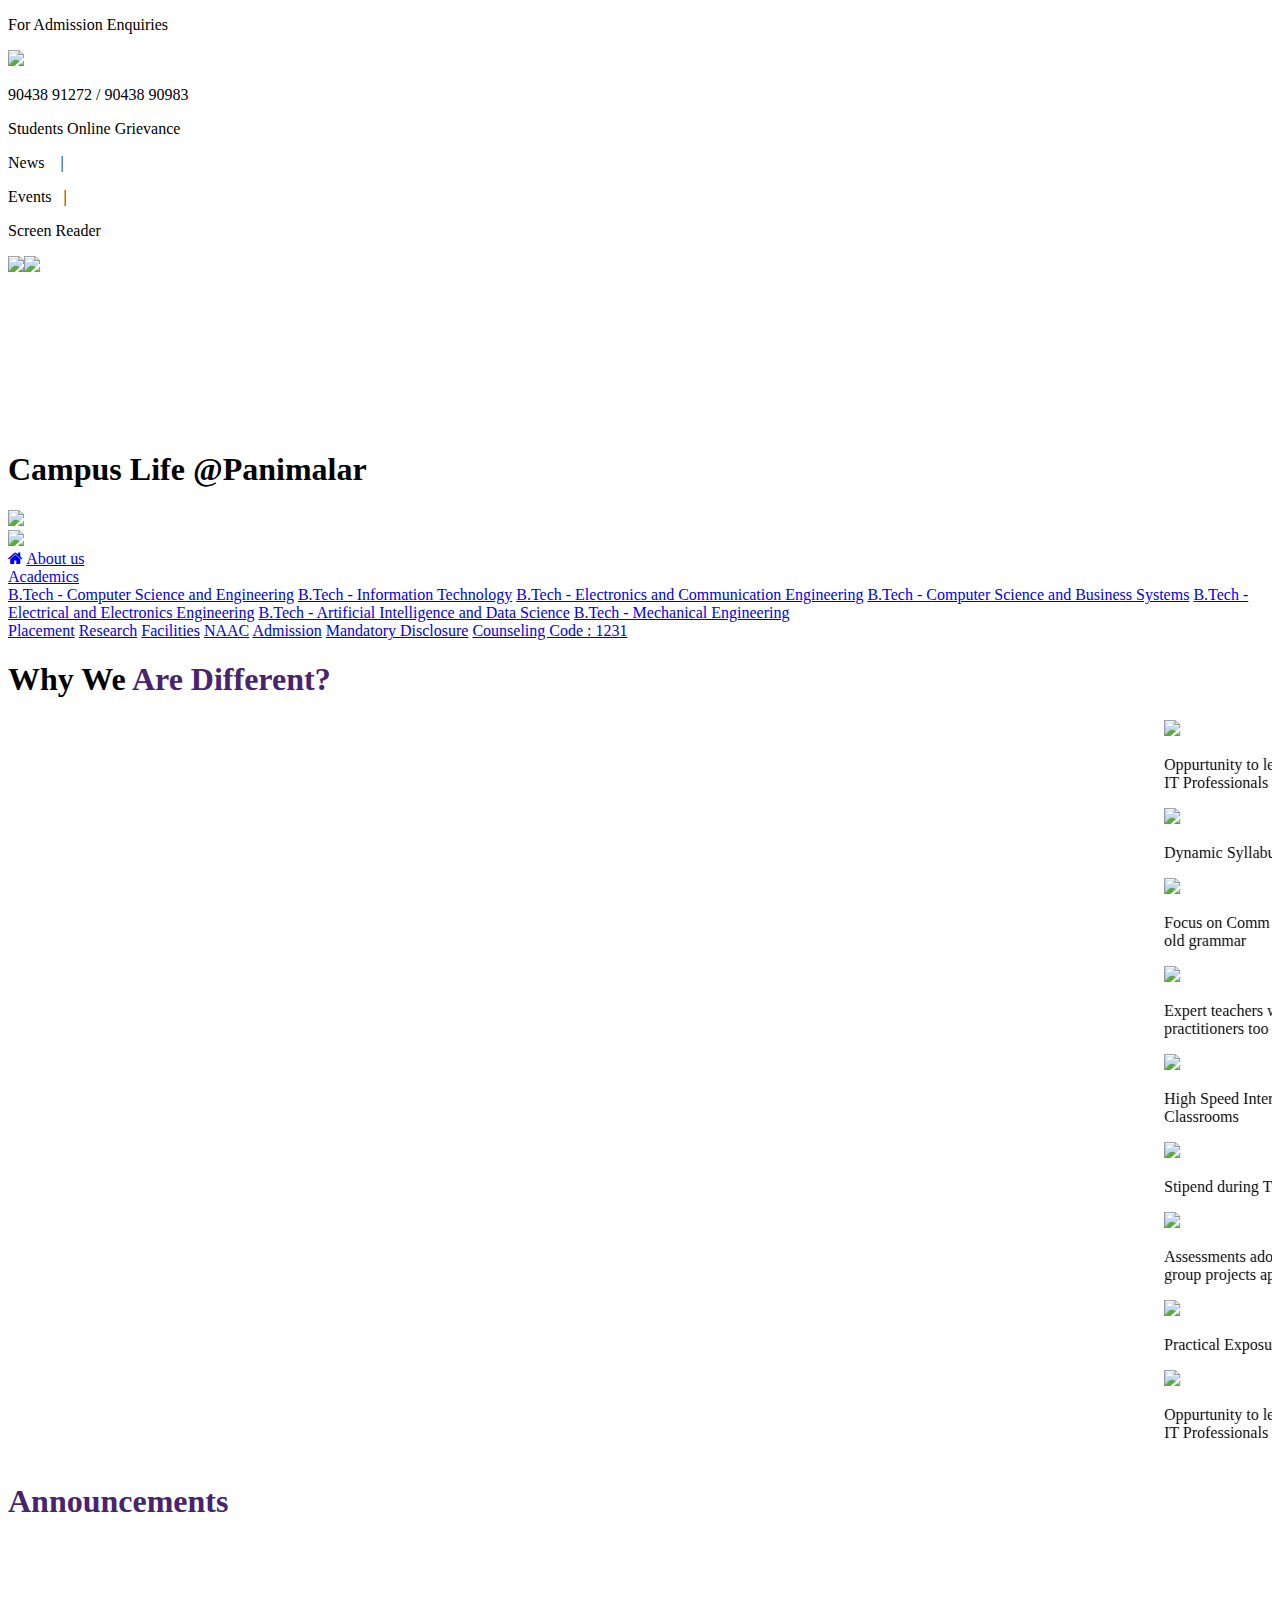
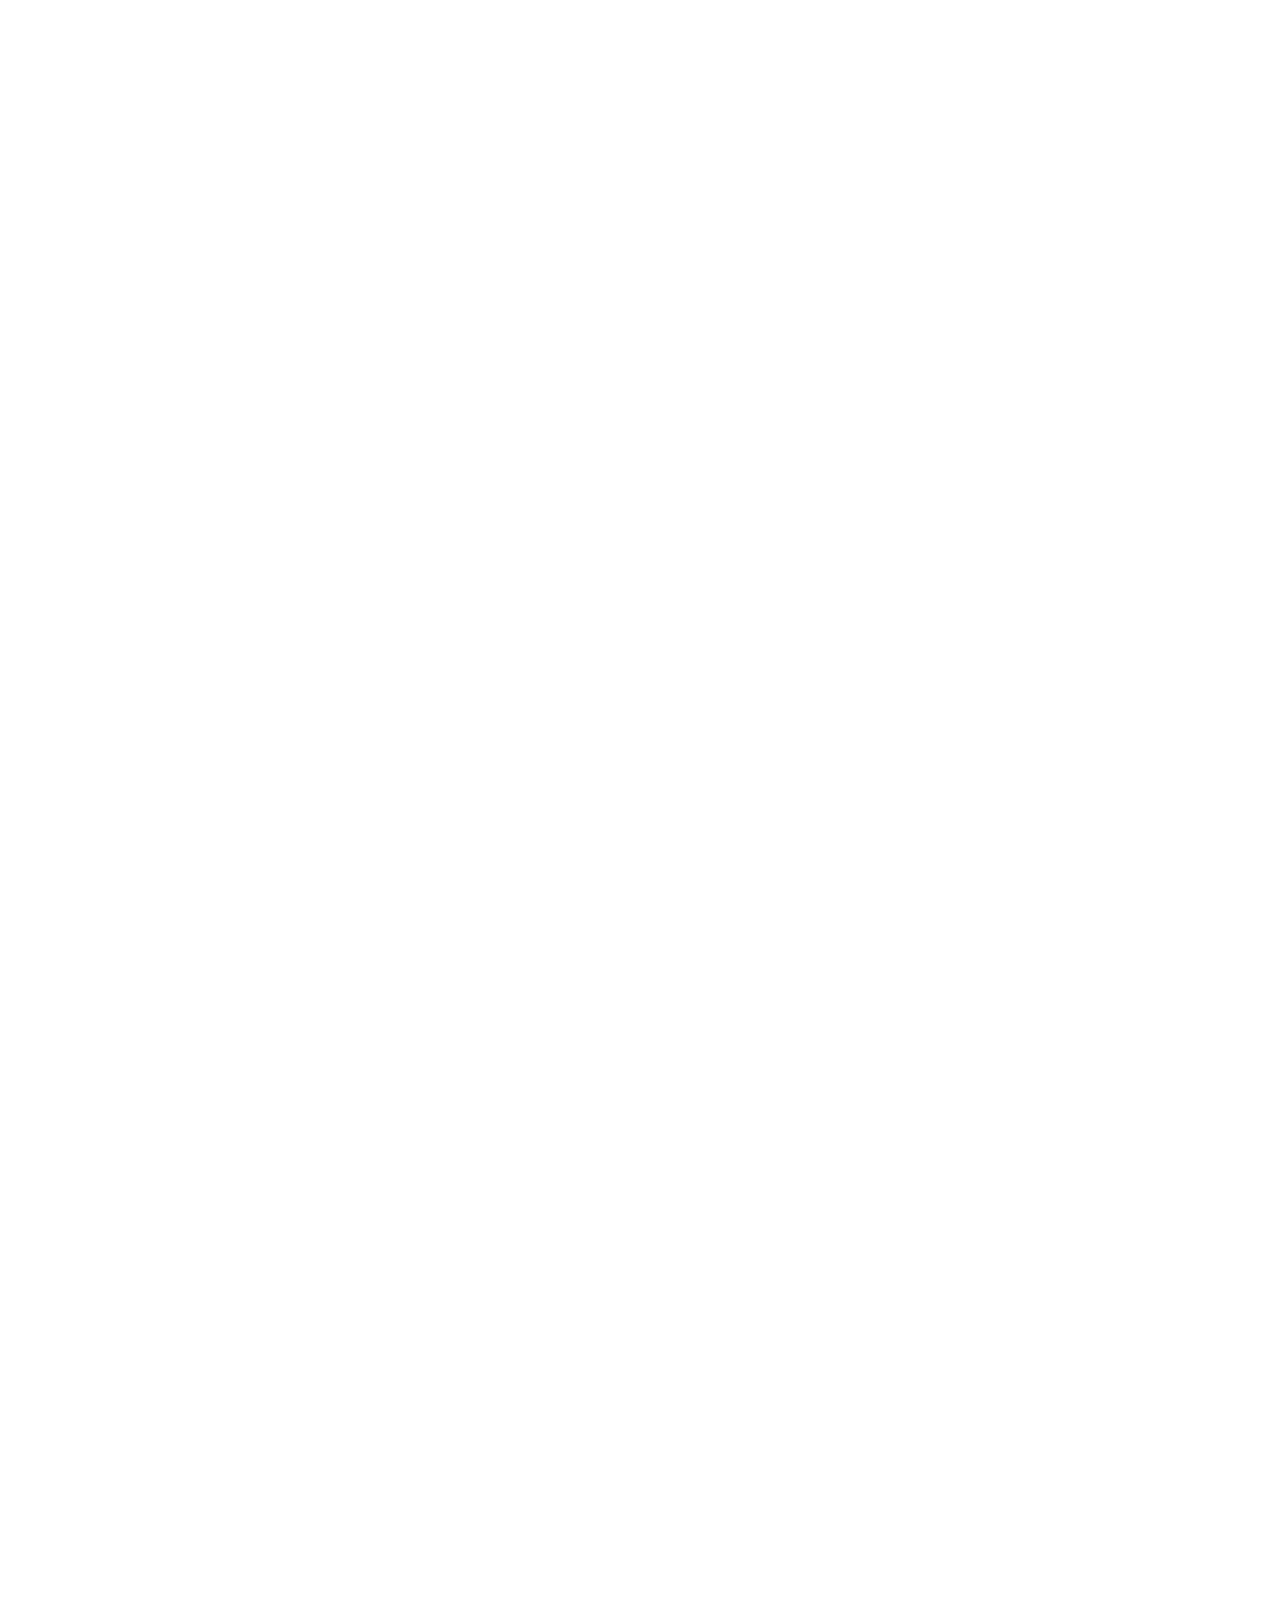
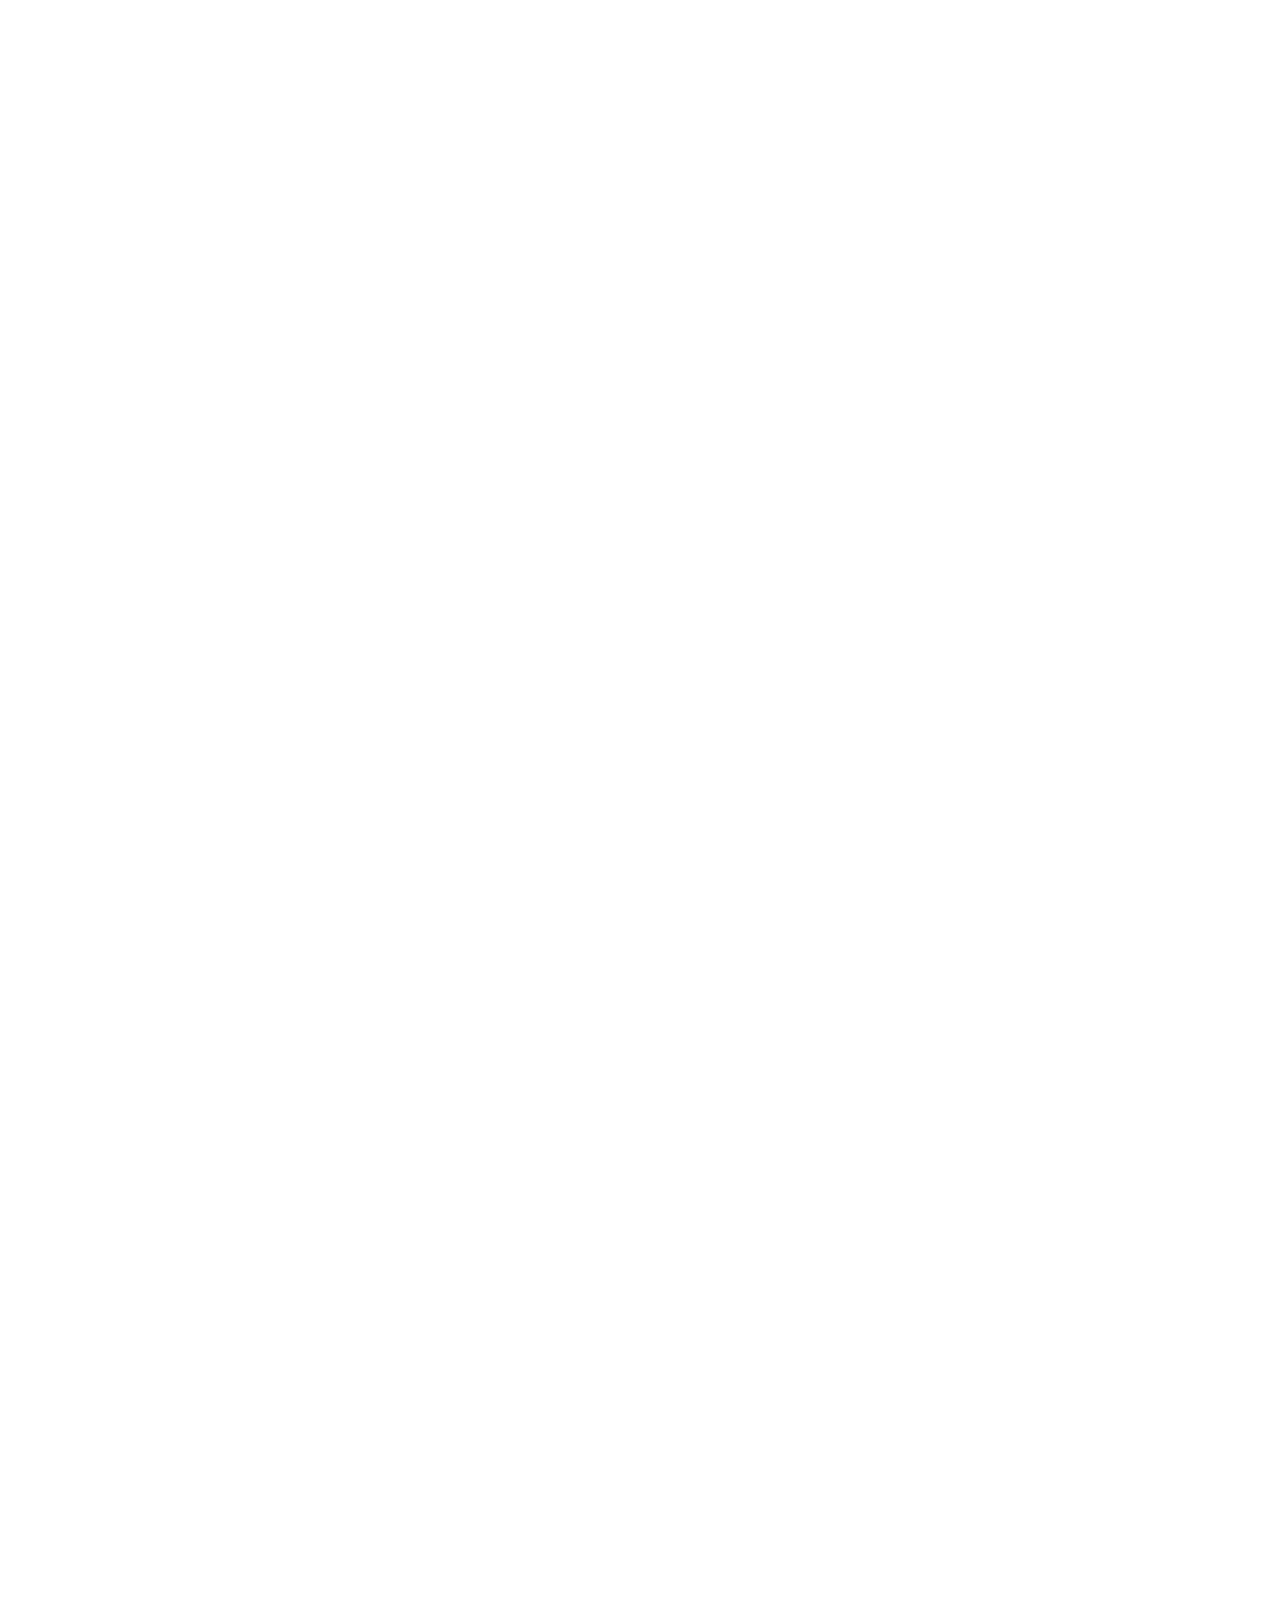
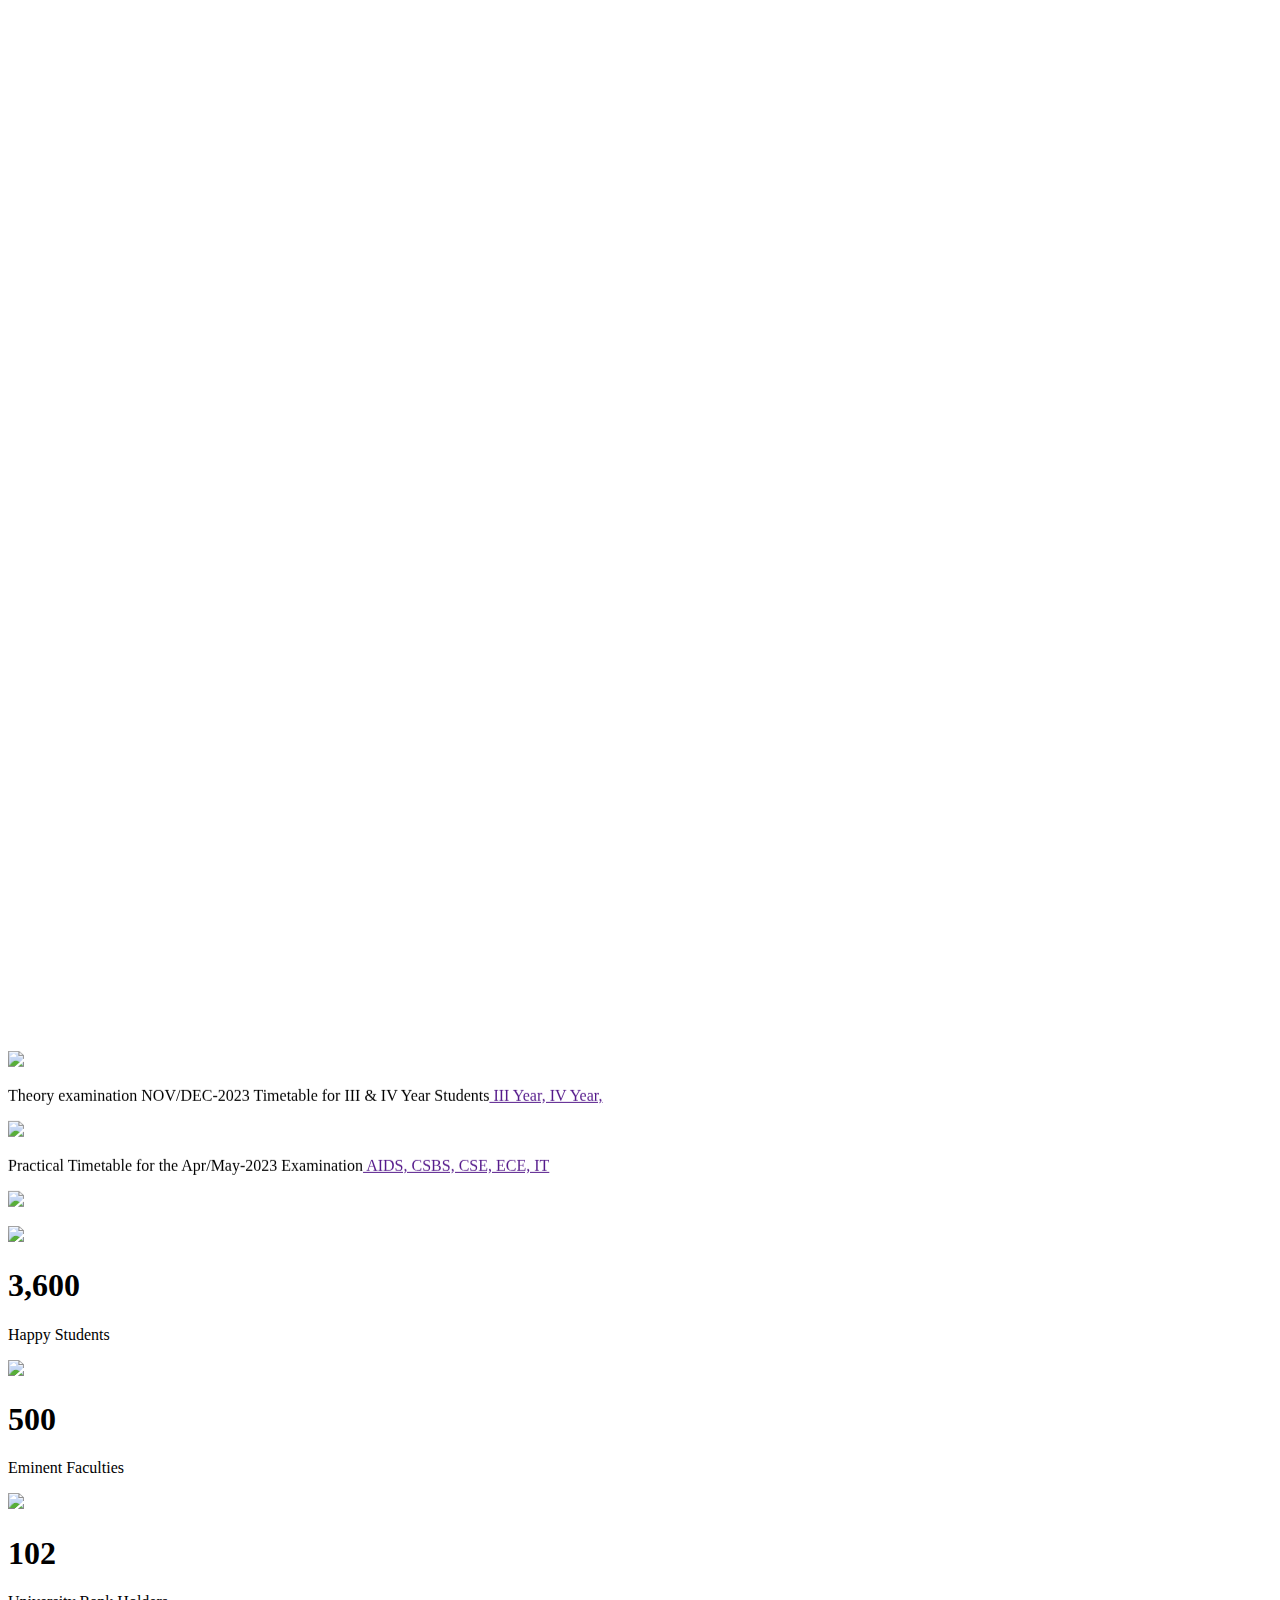
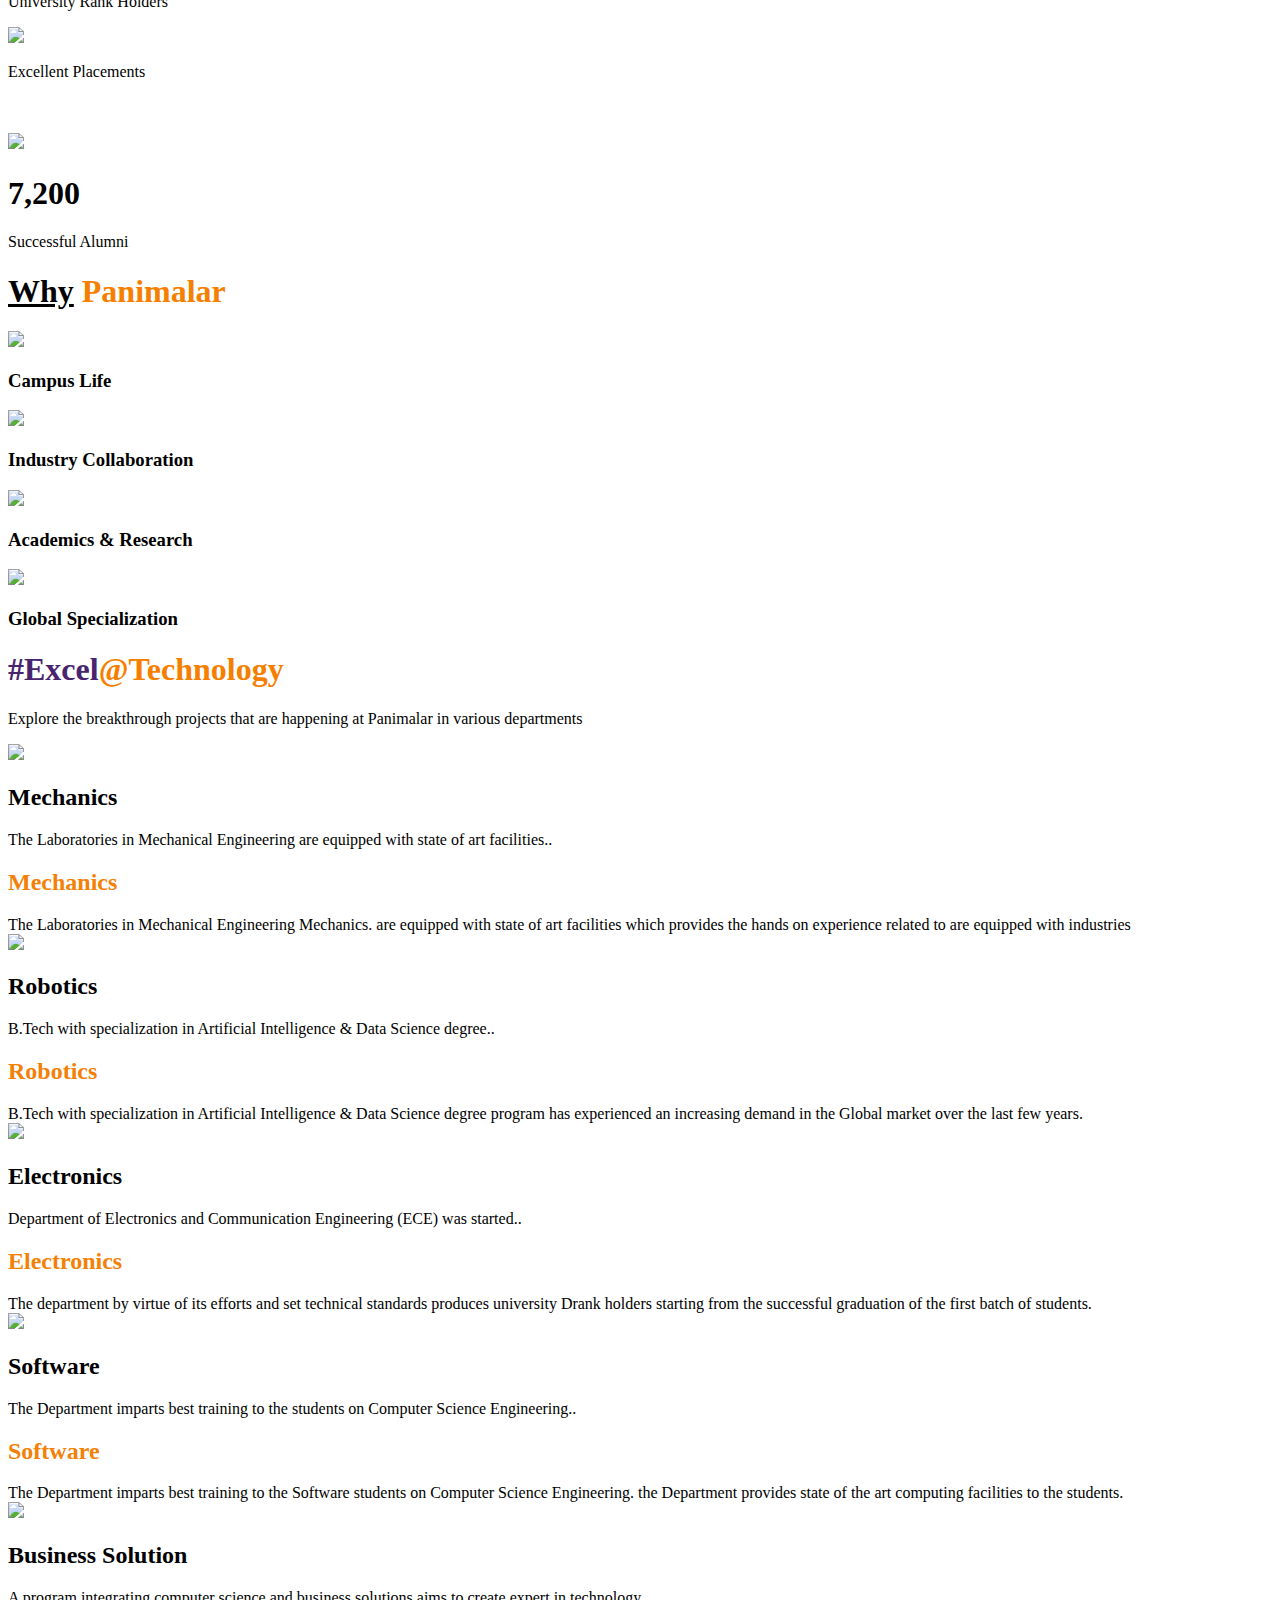
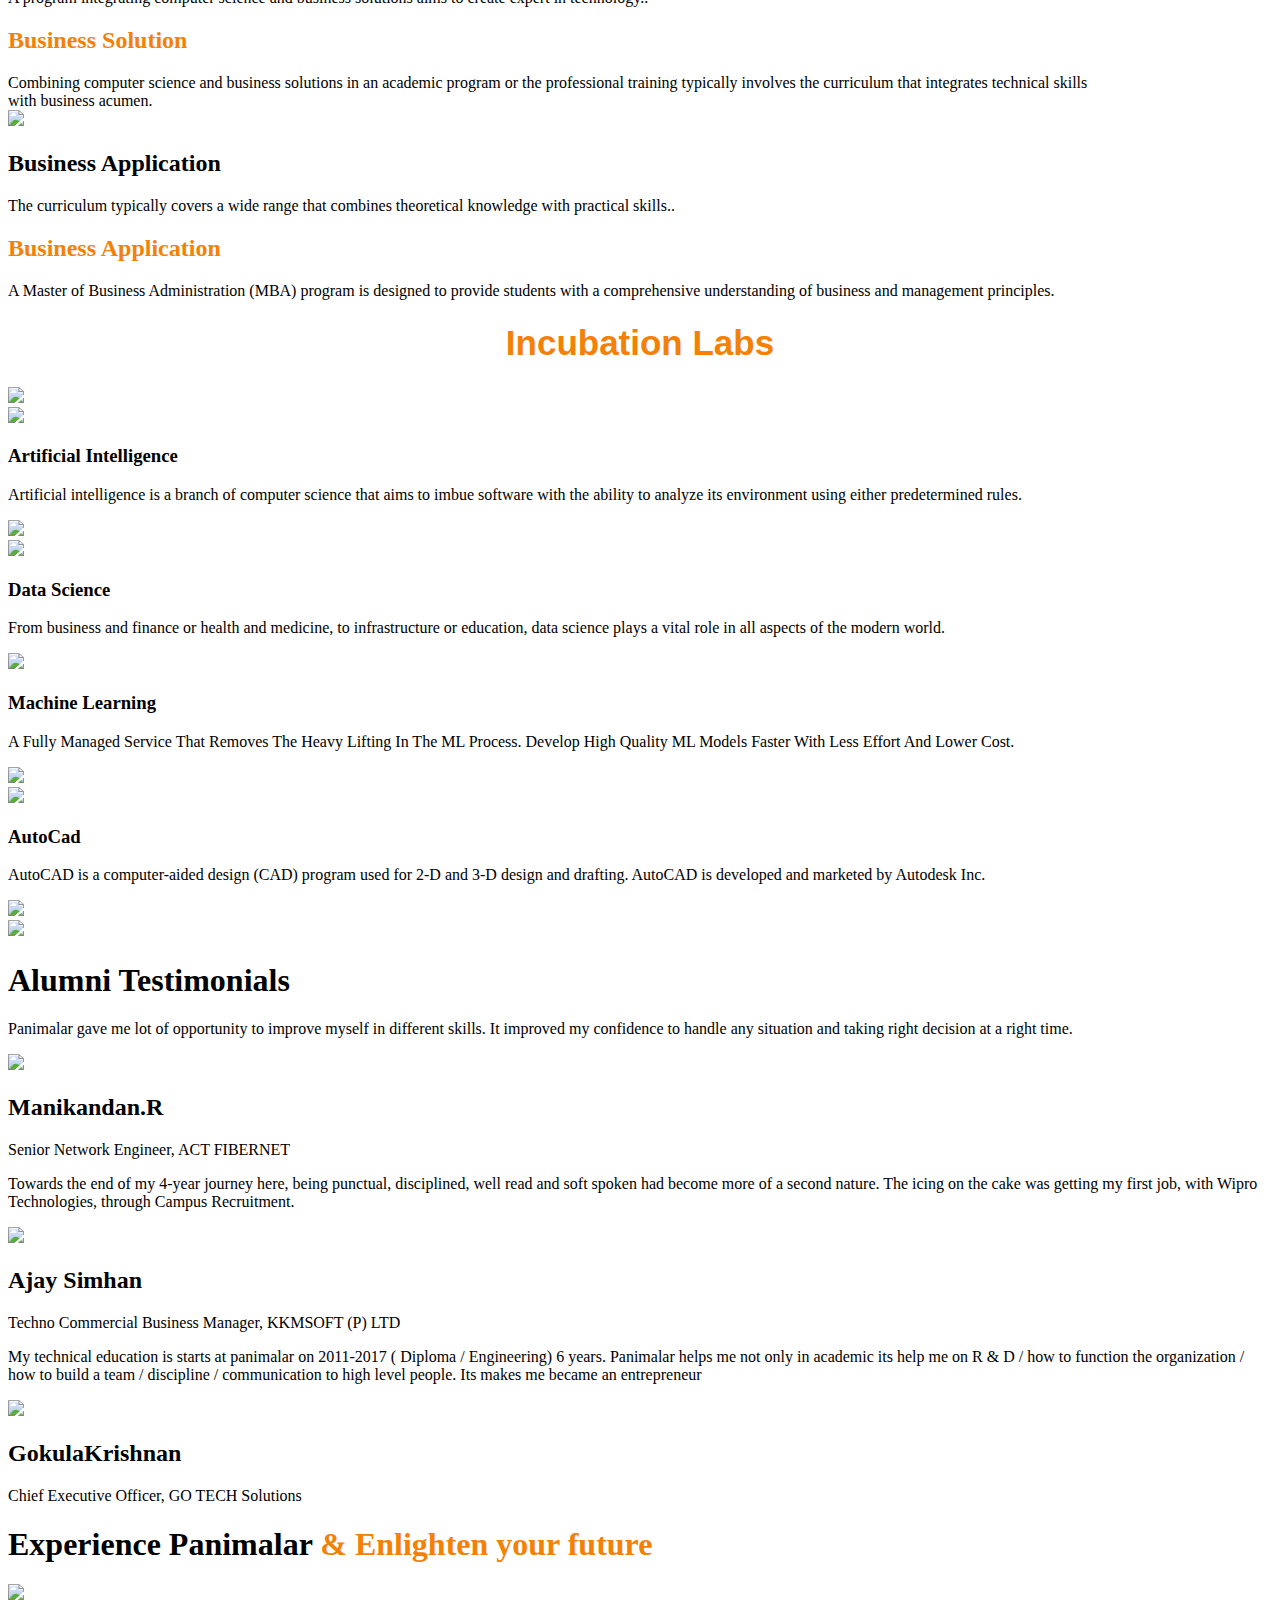
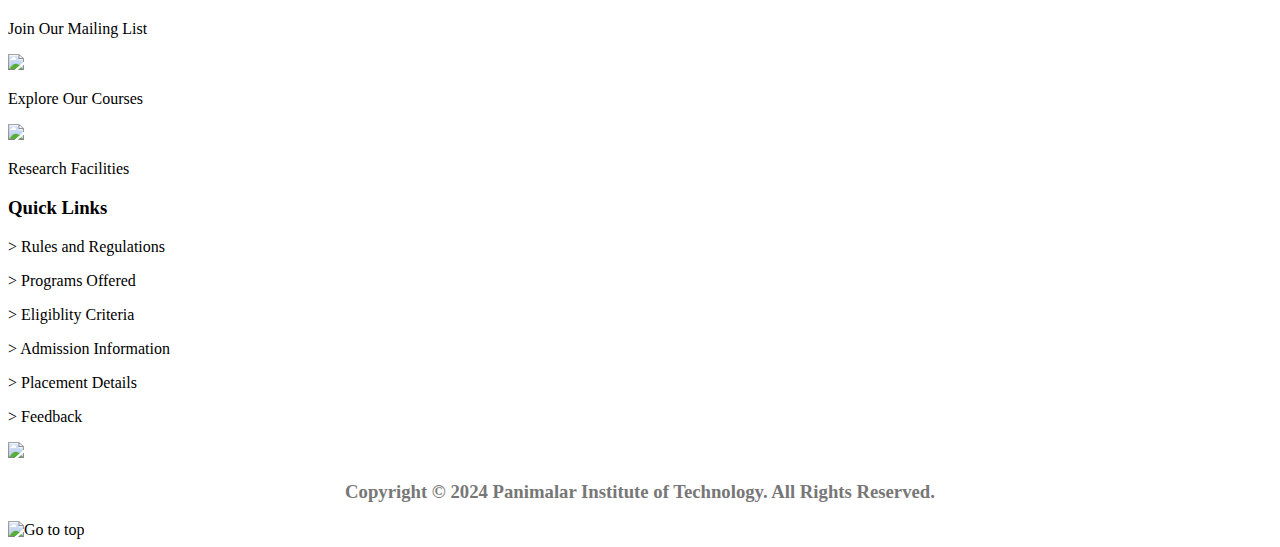
==== College.html @ 582892bd "Add files via upload" ====
<!DOCTYPE html>
<html lang="en">
<head>
    <meta charset="UTF-8">
    <meta name="viewport" content="width=device-width, initial-scale=1.0">
    <title>Panimalar Institute Of Technology</title>
    <link rel="icon" type="image/x-icon" href="pit.png" style="width:100px;height: 100px;">
    <link rel="stylesheet" href="CSS/style.css">
<link rel="stylesheet" href="https://cdnjs.cloudflare.com/ajax/libs/font-awesome/4.7.0/css/font-awesome.min.css">

</head>

<body>

    <div class="nav" id="nav">
        <p id="one">For Admission Enquiries</p>
        <img id="call" src="phone.png"/><p class="num"> 90438 91272 <font color="black">/</font> 90438 90983</p>
        <p class="stud">Students Online Grievance</p>
        <p class="news">News &nbsp&nbsp <font color="black">|</font></p>
        <p>Events &nbsp&nbsp<font color="black">|</font></p>
        <p class="screen">Screen Reader</p>
        <a target="_blank" href="https://www.youtube.com/@panimalarinstituteoftechno8516"><img src="You.png"></a><a target="_blank" href="https://www.linkedin.com/school/panimalar-institute-of-technology/?originalSubdomain=in"><img src="LinkedIn.jpg"></a>
    </div>

        <div class="video">
        <video autoplay loop muted>
            <source src="vid.mp4">
        </video>
        <h1>Campus Life @Panimalar</h1>
    </div>

    <div class="nav2">
        <div class="nav3">
            <img src="logo.png"/>
        </div>
        <div id="img">
            <img src="header.png">
        </div>
        </div>
        <div class="navbar" id="navbar">
    <div class="navbar1">
        <a id="two" class="two" href="#nav" href="nav"><i class="fa fa-home"></i></a>
        <a href="About.html" id="two" target="_blank">About us</a>
        <div class="dropdown">
            <a href="#" id="two">Academics</a>
            <div class="dropdown-content">
                <a id="academic" href="CSE.html" target="_blank">B.Tech - Computer Science and Engineering</a>
                <a id="academic" href="IT.html" target="_blank">B.Tech - Information Technology</a>
                <a id="academic" href="#" target="_blank">B.Tech - Electronics and Communication Engineering</a>
                <a id="academic" href="Csbs.html" target="_blank">B.Tech - Computer Science and Business Systems</a>
                <a id="academic" href="#" target="_blank">B.Tech - Electrical and Electronics Engineering</a>
                <a id="academic" href="#" target="_blank">B.Tech - Artificial Intelligence and Data Science</a>
                <a id="academic" href="#" target="_blank">B.Tech - Mechanical Engineering</a>
            </div>
        </div>
        <a href="placement.html" id="two" target="_blank">Placement</a>
        <a href="#" id="two">Research</a>
        <a href="#" id="two">Facilities</a>
        <a href="#" id="two">NAAC</a>
        <a href="Admission.html" id="three" target="_blank">Admission</a>
        <a href="MANDATORY-DISCLOSURE.pdf" id="three" target="_blank">Mandatory Disclosure</a>
        <a href="#" id="three">Counseling Code : 1231</a>
</div>
</div>

    <div class="main">
        <div class="side">
            <h1>Why We <font color="#48246e">Are Different?</font></h1>
        <div class="left">
            <marquee scrollamount="10" direction="left" behavior="scroll">
        <div class="left1">
            <div class="slide1">
                <img src="one.png" id="four">
                <p>Oppurtunity to learn and work with <br> IT Professionals</p>
            </div>
            <div class="slide2">
                <img src="two.png" id="four">
                <p>Dynamic Syllabus Structure</p>
            </div>
            <div class="slide3">
                <img src="three.png" id="four">
                <p>Focus on Comm Skills, not plain <br> old grammar</p>
            </div>
            <div class="slide1">
                <img src="four.png" id="four">
                <p>Expert teachers who are active <br> practitioners too</p>

            </div>
            <div class="slide2">
                <img src="five.png" id="four">
                <p>High Speed Internet, Spacious <br> Classrooms</p>

            </div>
            <div class="slide3">
                <img src="six.png" id="four">
                <p>Stipend during Training period</p>

            </div>

            <div class="slide1">
                <img src="seven.png" id="four">
                <p>Assessments adopt open-book, <br> group projects approach.</p>

            </div>
            <div class="slide2">
                <img src="eight.png" id="four">
                <p>Practical Exposure to Actual Work</p>

            </div>
            <div class="slide3">
                <img src="nine.png" id="four">
                <p>Oppurtunity to learn and work with <br> IT Professionals</p>
            </div>
            </div>
            </marquee>
            </div>
         </div>
            
        <div class="right">
            <h1 style="color:#48246e">Announcements</h1>
            <marquee scrollamount="4" direction="up" behavior="scroll" onmouseover="this.stop();" onmouseout="this.start();">
            
        <img src='pdf.png' width="30px"><p> Theory examination NOV/DEC-2023 Timetable for III & IV Year Students<a href=""> III Year, IV Year,</a></p>
        <img src='pdf.png' width="30px"><p> Practical Timetable for the Apr/May-2023 Examination<a href=""> AIDS, CSBS, CSE, ECE, IT </a></p>
        <img src='pdf.png' width="30px"><p> Theory Timetable for the Apr/May-2023 Examination -<a href="">  click here, Regulation 2021, Regulation 2017</a></p>
        <img src='pdf.png' width="30px"><p> Sneha R of PIT has won a cash prize of 25,000 Rupees in UNO MINDS 3.0 conducted by UNO MINDA. -<a href=""> click here</a></p>
        <img src='pdf.png' width="30px"><p> Rescheduled Exam Time Table Due to Mandous Cylcone -<a href=""> click here</a></p>
        <img src='pdf.png' width="30px"><p> Anna University Theory Timetable for the Nov/Dec-2022<a href=""> click here, Regulation 2021, Regulation 2017</a></p>
        <img src='pdf.png' width="30px"><p> Rescheduled - 28th July Exam Postponed -<a href=""> click here</a></p>
        <img src='pdf.png' width="30px"><p> Anna University Practical Timetable for I Year April/May-2022<a href=""> click here</a></p>
        <img src='pdf.png' width="30px"><p> Theory Timetable for the April/May-2022 Examination (First Year) - Department Wise <a href=""> click here</a></p>
        <img src='pdf.png' width="30px"><p> Theory Timetable for the April/May-2022 Examination (First Year) - Overall <a href=""> click here</a></p>
        <img src='pdf.png' width="30px"><p> Anna University Practical Timetable for the April/May-2022 <a href="">AIDS, CSE, IT, ECE, EEE, MECH</a></p>
        <img src='pdf.png' width="30px"><p> Anna University Theory Timetable for the April/May-2022 for B.E./B.Tech. - Overall - <a href=""> click here</a></p>
        <img src='pdf.png' width="30px"><p> Anna University Theory Timetable for the April/May-2022 for B.E./B.Tech. - Department wise - <a href=""> click here</a></p>
        <img src='pdf.png' width="30px"><p> Academic Schedule for II Semester - Updated - <a href=""> click here</a></p>
        <img src='pdf.png' width="30px"><p> Practical Timetable for PIT Students (First Year) - <a href=""> click here</a></p>
        <img src='pdf.png' width="30px"><p> A Revised Re-opening Date & Academic Schedule for II, III & IV Year B.E/B.Tech - Even Semester 2021-22- <a href=""> click here</a></p>
        <img src='pdf.png' width="30px"><p> First Year Theory Time table (Jan-2022) tobe held on March - <a href=""> click here</a></p>
        <img src='pdf.png' width="30px"><p> Academic Schedule:: Even Sem 2021-22-College Reopens on 09.03.2022 (Wednesday) - <a href=""> click here</a></p>
        <img src='pdf.png' width="30px"><p> Rescheduled exam on 19th February tobe on 21st February - <a href=""> click here</a></p>
        <img src='pdf.png' width="30px"><p> Department wise Time Table - B.E./B.Tech. Degree Examinations Nov/Dec 2021 <a href=""> AIDS, CSE, IT, ECE, EEE, MECH</a></p>
        <img src='pdf.png' width="30px"><p> IEEE Regiional Exemplary Student Branch Award 2021 Awarded to IEEE PIT Student Branch <a href=""> click here</a></p>
        <img src='pdf.png' width="30px"><p> Webinar on Key Skills on Writing a Resume<a href=""> click here</a></p>
        <img src='pdf.png' width="30px"><p> Webinar on Effective Leadership and Team Management <a href=""> click here</a></p>
        <img src='pdf.png' width="30px"><p> Non Technical Session: Scoutgram <a href=""> click here</a></p>
        <img src='pdf.png' width="30px"><p> PIT Wishes you a Merry Chirstmas <a href=""> click here</a></p>
        <img src='pdf.png' width="30px"><p> Creative Resume Writing on 25th & 26th of Dec 2021 <a href=""> click here</a></p>
        <img src='pdf.png' width="30px"><p> KAPILA: Kalam Program for IP Literacy and Awareness <a href=""> click here</a></p>
        <img src='pdf.png' width="30px"><p> Congratulations for winning IEEE PES HPSBCP'21 <a href=""> click here</a></p>
        <img src='pdf.png' width="30px"><p> E-Release of ARIIA 2021 by Hon'ble Minister of State for Education on 29.12.2021 <a href=""> click here</a></p>
        <img src='pdf.png' width="30px"><p> A Seminar on Startup <a href=""> click here</a></p>
        <img src='pdf.png' width="30px"><p> A Placement Training for the Betterment of Future Goals <a href=""> click here</a></p>
        <img src='pdf.png' width="30px"><p> APIT Celebrates National Mathematics Day <a href=""> click here</a></p>
        <img src='pdf.png' width="30px"><p> Grid Modernization: Technological Advancements Beyond Smart Grid <a href=""> click here</a></p>
        <img src='pdf.png' width="30px"><p> Seminar on Analysis of On-Chip Inductors for RF Applications <a href=""> click here</a></p>
        <img src='pdf.png' width="30px"><p> Electromagnetics Field Quiz <a href=""> click here</a></p>
        <img src='pdf.png' width="30px"><p> Guest Lecture on Multirate Signal Processing <a href=""> click here</a></p>
        <img src='pdf.png' width="30px"><p> Dr.M.P. Chitra won IEEE MAS- Best Student Branch Counsellor Award 2021 <a href=""> click here</a></p>
        <img src='pdf.png' width="30px"><p> Mr. Mithresh IV ECE, Received the IEEE Best Student voulnteer award Madras section 2021 <a href=""> click here</a></p>
        <img src='pdf.png' width="30px"><p> Ms. G Indhumathi, IV ECE received the IEEE India council Best Student voulnteer award 2021<a href=""> click here</a></p>
        <img src='pdf.png' width="30px"><p> Guest Lecture on Fiber Optics - Challenges, Application and Future Prospects - <a href=""> click here</a></p>
        <img src='pdf.png' width="30px"><p> Celebrating National Energy Conservation Day - <a href=""> click here</a></p>
        <img src='pdf.png' width="30px"><p> Seminar on Intellectual Property Rights - <a href=""> click here</a></p>
        <img src='pdf.png' width="30px"><p> National Level Online IPR Workshop on 10th Dec 2021- <a href=""> click here</a></p>
        <img src='pdf.png' width="30px"><p> Workshop on Robotics on 10th and 11th Dec 2021- <a href=""> click here</a></p>
        <img src='pdf.png' width="30px"><p> One day Dorkshop on Ideology on 10th Dec 2021 - <a href=""> click here</a></p>
        <img src='pdf.png' width="30px"><p> First year Bus Route Details - <a href=""> click here</a></p>
        <img src='pdf.png' width="30px"><p> Circular - <a href="">II SEMESTER REOPENING</a></p>
        <img src='pdf.png' width="30px"><p> ANNA UNIVERSITY : <a href=""> Online - Theory Exam Timetable for UG I Semester Students</a></p>
        <img src='pdf.png' width="30px"><p> Instructions to Candidates for <a href=""> Online Proctored Examination - Nov/Dec 2020</a></p>
        <img src='pdf.png' width="30px"><p> Candidate User Manual Laptop / Desktop for <a href="">  Online Proctored Examination - Nov/Dec 2020</a></p>
        <img src='pdf.png' width="30px"><p> Candidate User Manual Mobile App for <a href=""> Online Proctored Examination - Nov/Dec 2020</a></p>
        <img src='pdf.png' width="30px"><p> Anna University - Proctored Online Exam <a href=""> Student Guide Video</a></p>
        <img src='pdf.png' width="30px"><p> First Year - First Sem University Practical - Time table MARCH 2021 <a href=""> Physics/chemistry Laboratory, Problem Solving and Python Programming Laboratory</a></p>
        <img src='pdf.png' width="30px"><p> ANNA UNIVERSITY <a href=""> RESCHEDULE EXAM NOTIFICATION </a></p>
        <img src='pdf.png' width="30px"><p> ANNA UNIVERSITY THEORY EXAMINATION, APR/MAY 2020 <a href=""> 2013 Regulation | 2017 Regulation</a></p>
        <img src='pdf.png' width="30px"><p> Anna University Theory Timetable for the Nov/Dec-2022 <a href=""> click here, Regulation 2021, Regulation 2017</a></p>
        <img src='pdf.png' width="30px"><p> Rescheduled - 28th July Exam Postponed<a href=""> click here</a></p>
        <img src='pdf.png' width="30px"><p> Anna University Practical Timetable for I Year April/May-2022 <a href=""> click here</a></p>
        <img src='pdf.png' width="30px"><p> Theory Timetable for the April/May-2022 Examination (First Year) - Department Wise<a href=""> click here</a></p>
        <img src='pdf.png' width="30px"><p> Theory Timetable for the April/May-2022 Examination (First Year) - Overall <a href=""> click here</a></p>
        <img src='pdf.png' width="30px"><p> Anna University Practical Timetable for the April/May-2022 <a href="">  AIDS, CSE, IT, ECE, EEE, MECH</a></p>
        <img src='pdf.png' width="30px"><p> Anna University Theory Timetable for the April/May-2022 for B.E./B.Tech. - Overall - <a href=""> click here</a></p>
        <img src='pdf.png' width="30px"><p> Anna University Theory Timetable for the April/May-2022 for B.E./B.Tech. - Department wise - <a href=""> click here</a></p>
        <img src='pdf.png' width="30px"><p> Academic Schedule for II Semester - Updated - <a href=""> click here</a></p>
        </marquee>
    
    </div>

    </div>

    <div class="containers">
        <div class="container">
        <img src="ten.png" id="five"><h1> 3,600 </h1>
        <p>Happy Students</p>
        <img src="eleven.png"><h1>  500 </h1>
        <p>Eminent Faculties</p>
        <img src="twelve.png"><h1> 102 </h1>
        <p>University Rank Holders</p>
        <img src="thirteen.png">
        <p id="six">Excellent Placements</p><br><br>
        <img src="fourteen.png"><h1> 7,200 </h1>
        <p>Successful Alumni</p>
        </div>
        <div class="container1">
            <h1><u>Why</u><font color="#f77f00"> Panimalar</font></h1>
            <img src="campus life.jpg" id="ten"><h3 id="six">Campus Life</h3><img src="indus.jpg" id="eleven"><h3 id="seven">Industry Collaboration</h3>
            <img src="research.png" id="twelve"><h3 id="eight">Academics & Research</h3><img src="global.jpg" id="thirteen"><h3 id="nine">Global Specialization</h3>
        </div>
    </div>

    <div class="excel">
        <h1><font color="#48246e">#Excel</font><font color="#f77f00">@Technology</font></h1>
        <p>Explore the breakthrough projects that are happening at Panimalar in various departments</p>
    </div>
    
<div class="excel1">
    <div class="excel2">
        <img src="mechanics.jpg" class="image">
        <h2>Mechanics</h2>
        <p>The Laboratories in Mechanical Engineering are equipped with state of art facilities..</p>
        <div class="overlay">
            <font color="#f48107"><h2>Mechanics</h2></font>
          <div class="text">The Laboratories in Mechanical Engineering Mechanics. are equipped with state of art facilities which provides the hands on experience related to are equipped with industries</div>
        </div>
  
    </div>
      
        <div class="excel2">
            <img src="robotics.jpg" class="image">
            <h2>Robotics</h2>
            <p>B.Tech with specialization in Artificial Intelligence & Data Science degree..</p>   
            <div class="overlay">
                <font color="#f48107"><h2>Robotics</h2></font>
                <div class="text">B.Tech with specialization in Artificial Intelligence & Data Science degree program has experienced an increasing demand in the Global market over the last few years.</div>   
        </div>
        </div>

        <div class="excel2">
            <img src="electronics.jpg" class="image">
            <h2>Electronics</h2>
            <p>Department of Electronics and Communication Engineering (ECE) was started..</p>
            <div class="overlay">
                <font color="#f48107"><h2>Electronics</h2></font>
                <div class="text">The department by virtue of its efforts and set technical standards produces university Drank holders starting from the successful graduation of the first batch of students.</div>
        </div>
    </div>
    </div>

    <div class="excel3">
        <div class="excel2">
            <img src="software.jpg" class="image">
            <h2>Software</h2>
            <p>The Department imparts best training to the students on Computer Science Engineering..</p>
            <div class="overlay">
                <font color="#f48107"><h2>Software</h2></font>
            <div class="text">The Department imparts best training to the Software students on Computer Science Engineering. the Department provides state of the art computing facilities to the students.</div>
        </div>
    </div>
        <div class="excel2">
            <img src="csbs.jpg" class="image" width="100%">
            <h2>Business Solution</h2>
            <p>A program integrating computer science and business solutions aims to create expert in technology..</p>
            <div class="overlay">
                <font color="#f48107"><h2>Business Solution</h2></font>
                <div class="text">Combining computer science and business solutions in an academic program or the professional training typically involves the curriculum that integrates technical skills <br> with business acumen.</div>
            </div>
        </div>

        <div class="excel2">  
            <img src="MBA.jpeg" class="image">
            <h2>Business Application</h2>
            <p>The curriculum typically covers a wide range that combines theoretical knowledge with practical skills..</p>   
            <div class="overlay">
                <font color="#f48107"><h2>Business Application</h2></font>
            <div class="text">A Master of Business Administration (MBA) program is designed to provide students with a comprehensive understanding of business and management principles.</div>   
        </div>
        </div>
         
    </div>

    <font color="#f48107"><h1 style="text-align: center; font-family: Arial, Helvetica, sans-serif; font-size: 35px;">Incubation Labs</h1></font>

    <div class="incubation">
        <div class="AI">
            <img src="AI.avif">
            <div class="AI-con">
                <img src="Ai.png">
                <h3>Artificial Intelligence</h3>
                <p>Artificial intelligence is a branch of computer science that aims to imbue software with the ability to analyze its environment using either predetermined rules.</p>
            </div>
        </div>
        <div class="DS">
            <img src="ZERO.avif">
            <div class="DS-con">
                <img src="Ds.png">
                <h3>Data Science</h3>
                <p>From business and finance or health and medicine, to infrastructure or education, data science plays a vital role in all aspects of the modern world.</p>
            </div>
        </div>
    </div>

    <div class="incubation1">
        <div class="ML">
            <div class="ML-con">
                <img src="Ml.png">
                <h3>Machine Learning</h3>
                <p>A Fully Managed Service That Removes The Heavy Lifting In The ML Process. Develop High Quality ML Models Faster With Less Effort And Lower Cost.</p>
            </div>
            <img src="ML.webp">

            </div>
       
        <div class="AUTO">
            <div class="AUTO-con">
                <img src="Auto.png">
                <h3>AutoCad</h3>
                <p>AutoCAD is a computer-aided design
                    (CAD) program used for 2-D and 3-D
                    design and drafting. AutoCAD is
                    developed and marketed by Autodesk
                    Inc.</p>
            </div>
            <img src="AUTO.jpg">

        </div>
    </div>
    </div>
    
    <div class="recruiters">
        <img src="recruit.png">
    </div>

    <h1 id="alumni"> Alumni Testimonials</h1>

    <div class="Alumni">

        <div class="Alumni1">
        <div class="Alu1">
            <p>Panimalar gave me lot of opportunity to improve myself in different skills. It improved my confidence to handle any situation and taking right decision at a right time.</p>
        </div>
            <div class="Alu2">
            <img src="Alu1.png"/>
            <h2>Manikandan.R</h2>
            <p>Senior Network Engineer, ACT FIBERNET</p>
        </div>
        </div>

        <div class="Alumni2">
        <div class="Alu3">
            <p>Towards the end of my 4-year journey here, being punctual, disciplined, well read and soft spoken had become more of a second nature. The icing on the cake was getting my first job, with Wipro Technologies, through Campus Recruitment.</p>
            </div>
            <div class="Alu4">
            <img src="Alu2.png"/>
            <h2>Ajay Simhan</h2>
            <p>Techno Commercial Business Manager, KKMSOFT (P) LTD</p>
        </div>
    </div>

    <div class="Alumni3">
        <div class="Alu5">
            <p>My technical education is starts at panimalar on 2011-2017 ( Diploma / Engineering) 6 years. Panimalar helps me not only in academic its help me on R & D / how to function the organization / how to build a team / discipline / communication to high level people. Its makes me became an entrepreneur</p>
            </div>
            <div class="Alu6">
            <img src="Alu3.png"/>
            <h2>GokulaKrishnan</h2>
            <p>Chief Executive Officer, GO TECH Solutions
            </p>
        </div>
        </div>
    </div>

    <div class="enlight">
        <h1>Experience Panimalar <font color="#f48107">& Enlighten your future</font></h1>
        <div class="enlights">
            <div class="enlight1">
                <img src="mail.png">
                <p>Join Our Mailing List</p>
            </div>
            <div class="enlight2">
                <img src="course.png">
                <p>Explore Our Courses</p>
            </div>
            <div class="enlight3">
                <img src="research1.png">
                <p>Research Facilities</p>

            </div>
        </div>
    </div>

    <div class="footer">
        <div class="quick">
            <h3>Quick Links</h3>
            <p>> Rules and Regulations</p>
            <p>> Programs Offered</p>
            <p>> Eligiblity Criteria</p>
            <p>> Admission Information</p>
            <p>> Placement Details</p>
            <p>> Feedback</p>
        </div>
        <div class="address">
            <img src="address.png">
        </div>
        </div>

        <h3 style="color:#777777; text-align: center;">Copyright © 2024 Panimalar Institute of Technology. All Rights Reserved.
        </h3>
        

<img onclick="topFunction()" id="myBtn" title="Go to top" src="uparrow.png">

<script>
    let mybutton = document.getElementById("myBtn");

    window.onscroll = function() {scrollFunction()};
    
    function scrollFunction() {
      if (document.body.scrollTop > 20 || document.documentElement.scrollTop > 20) {
        mybutton.style.display = "block";
      } else {
        mybutton.style.display = "none";
      }
    }
    
    function topFunction() {
      document.body.scrollTop = 0;
      document.documentElement.scrollTop = 0;
    }
</script>
</body>
</html>
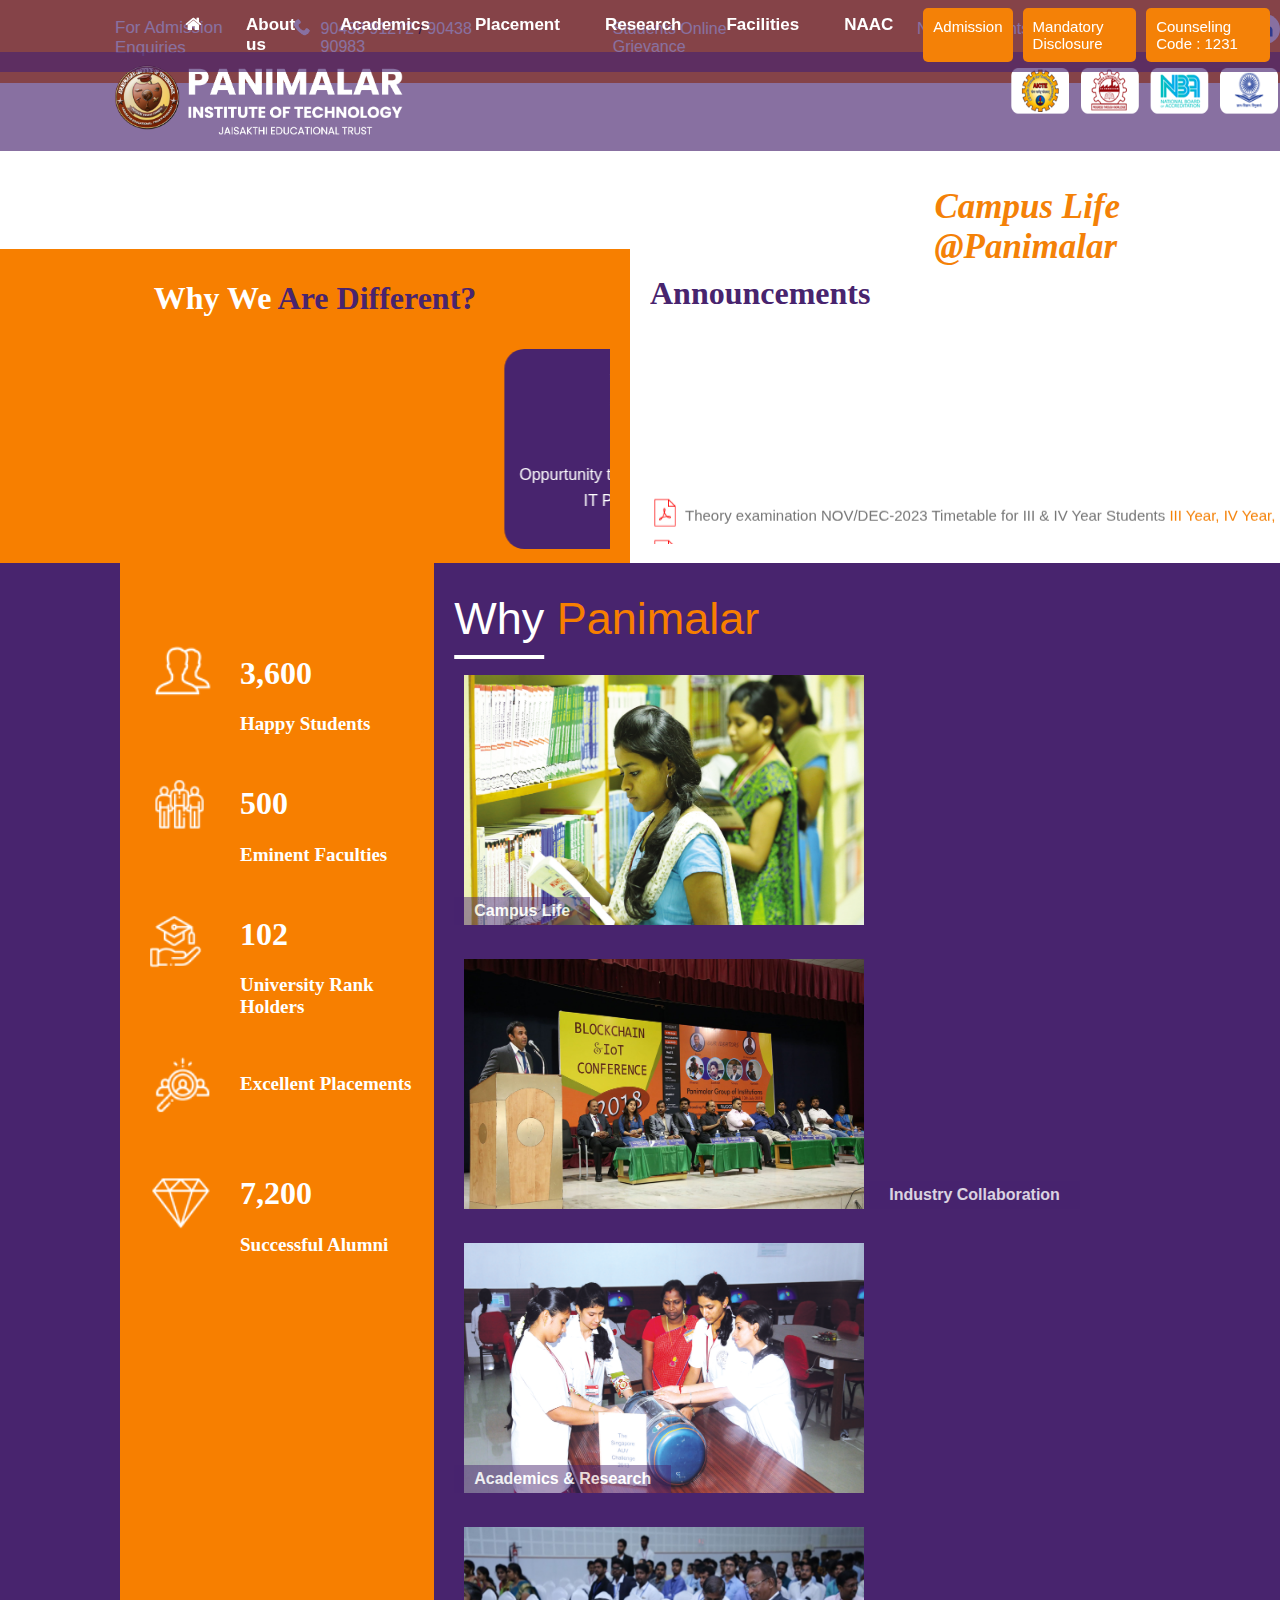
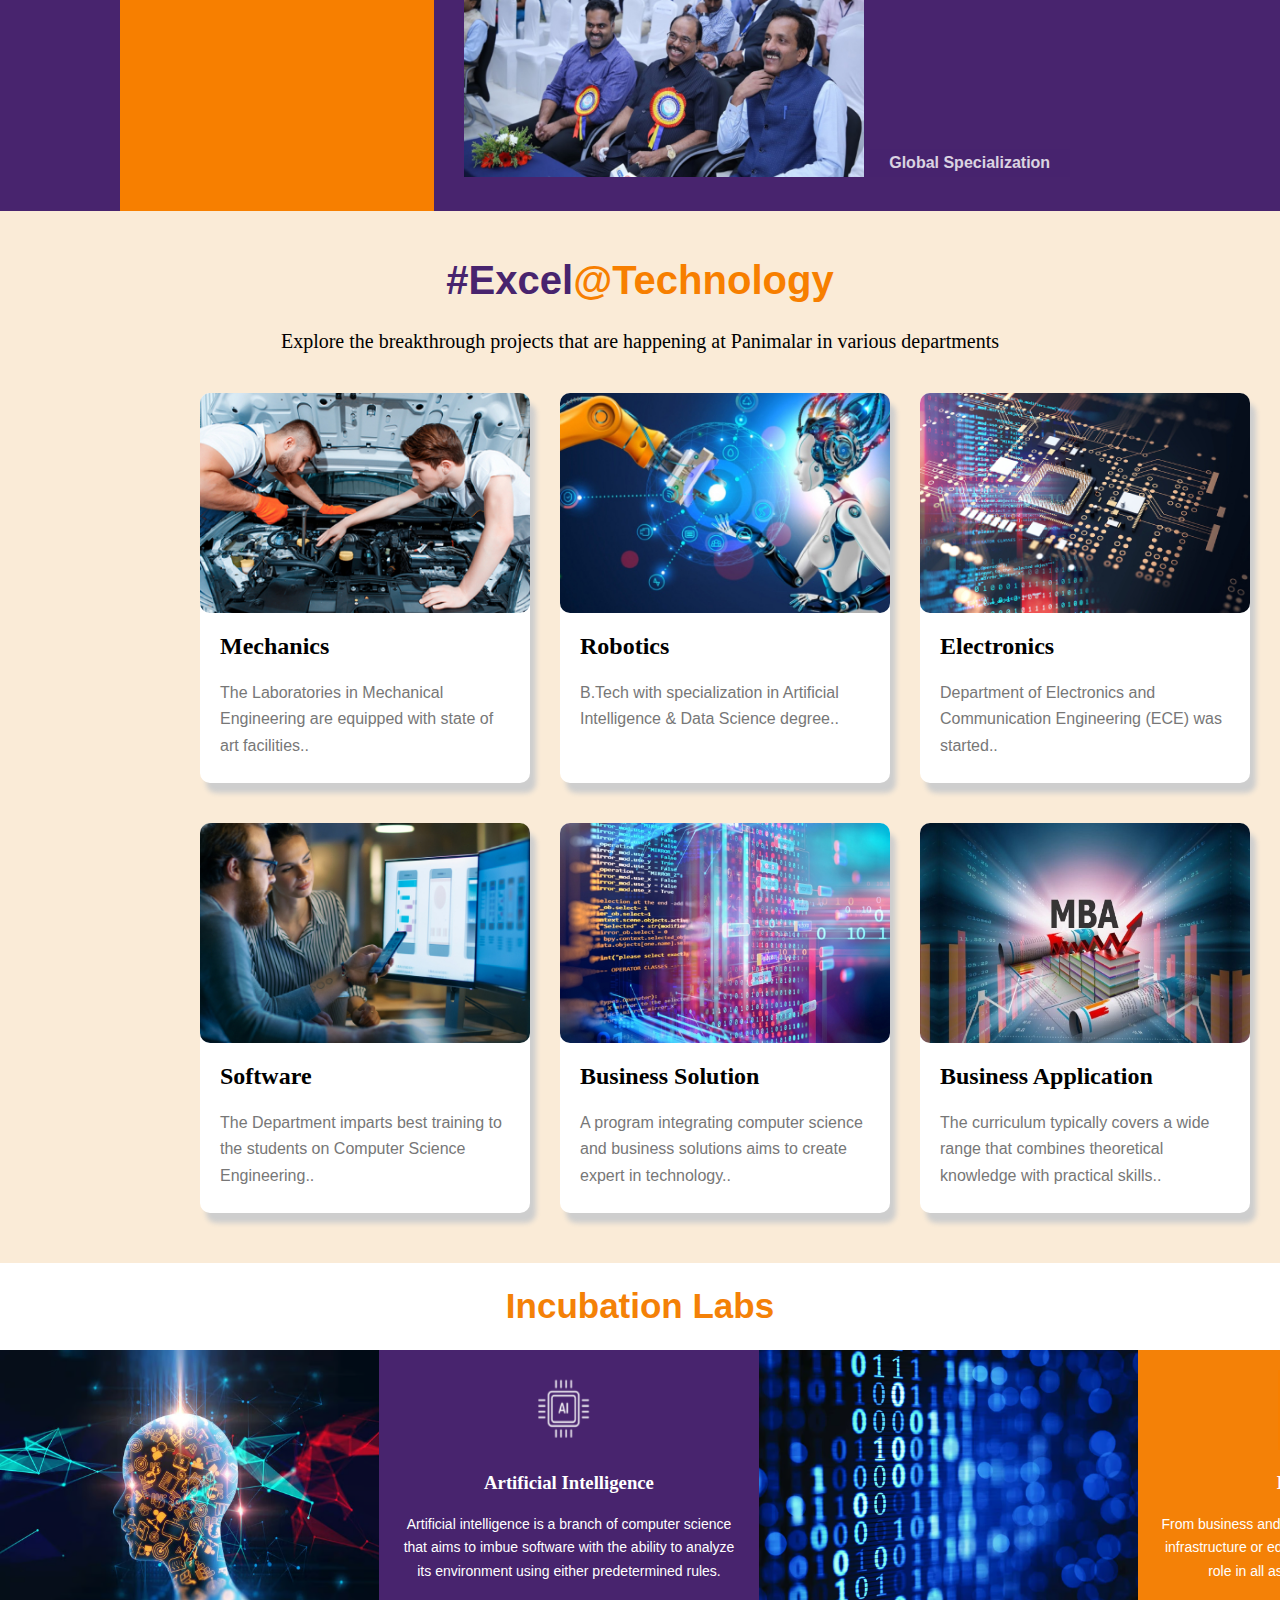
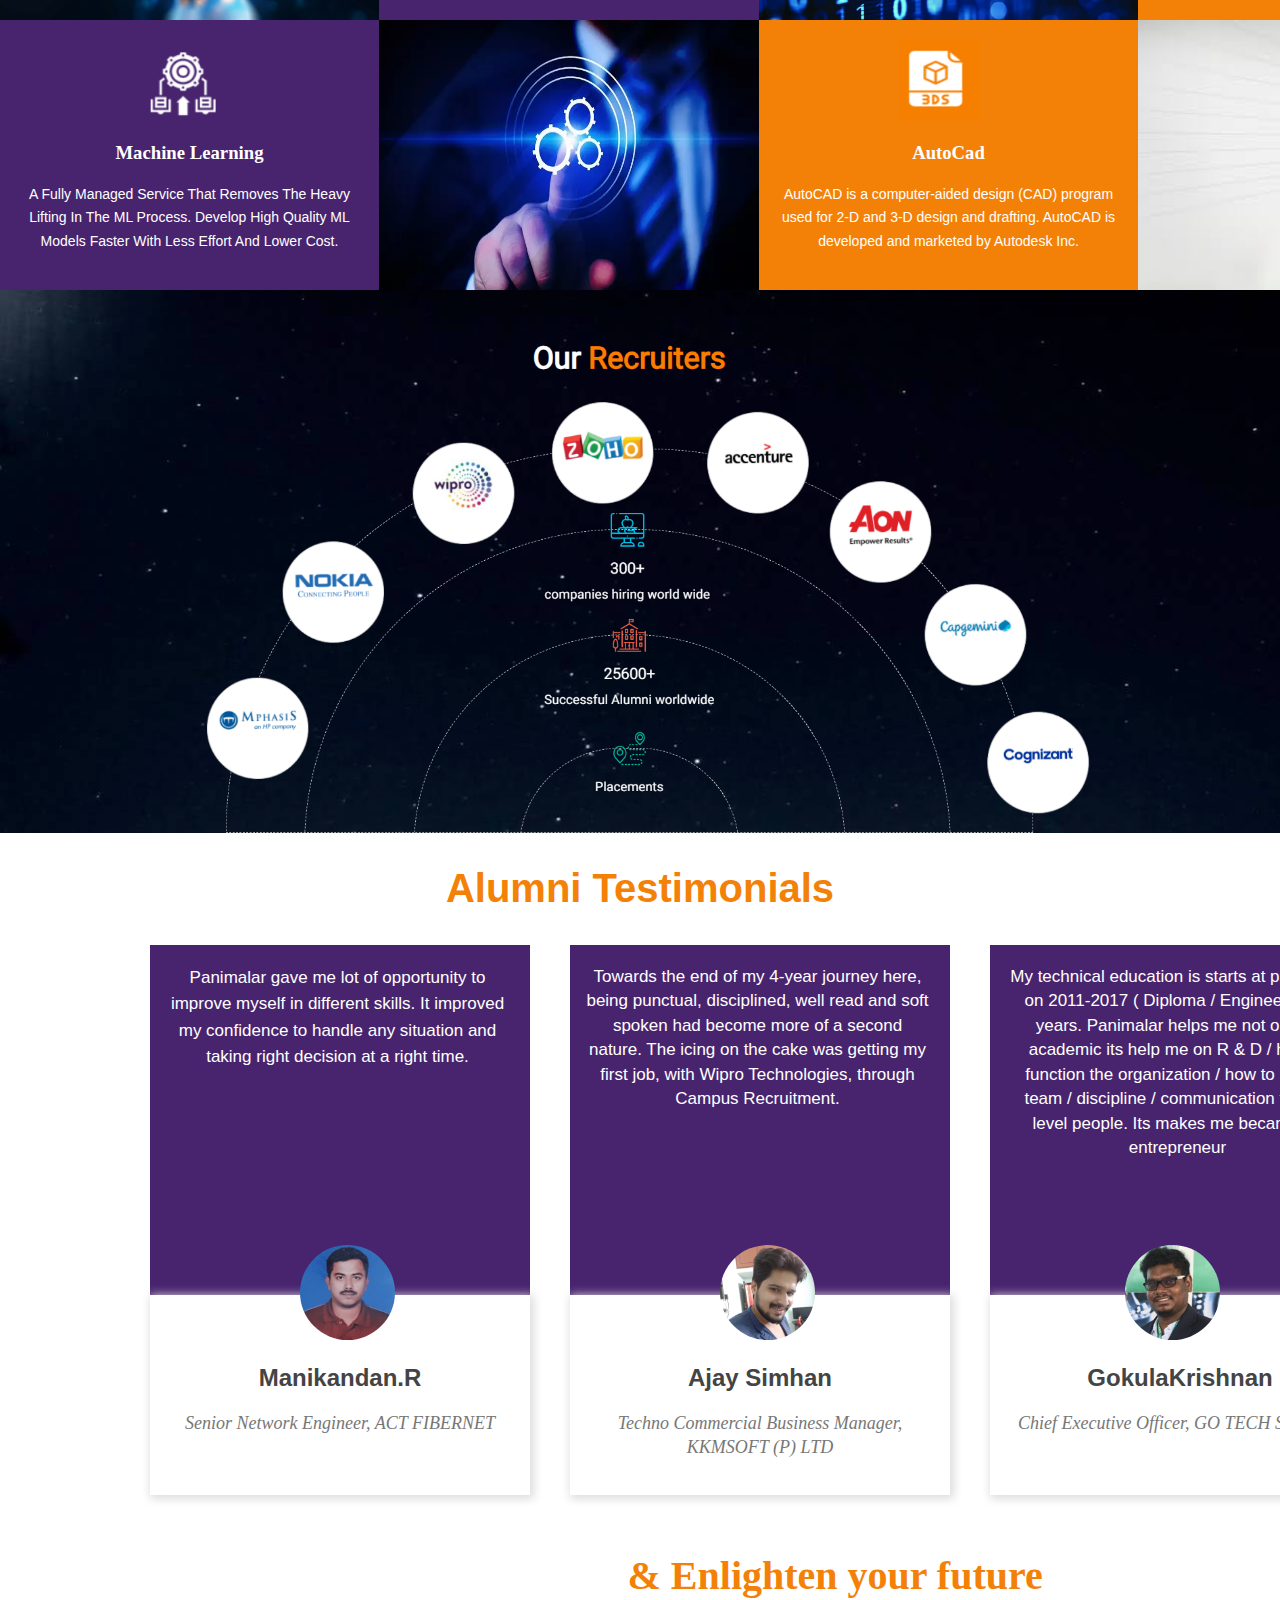
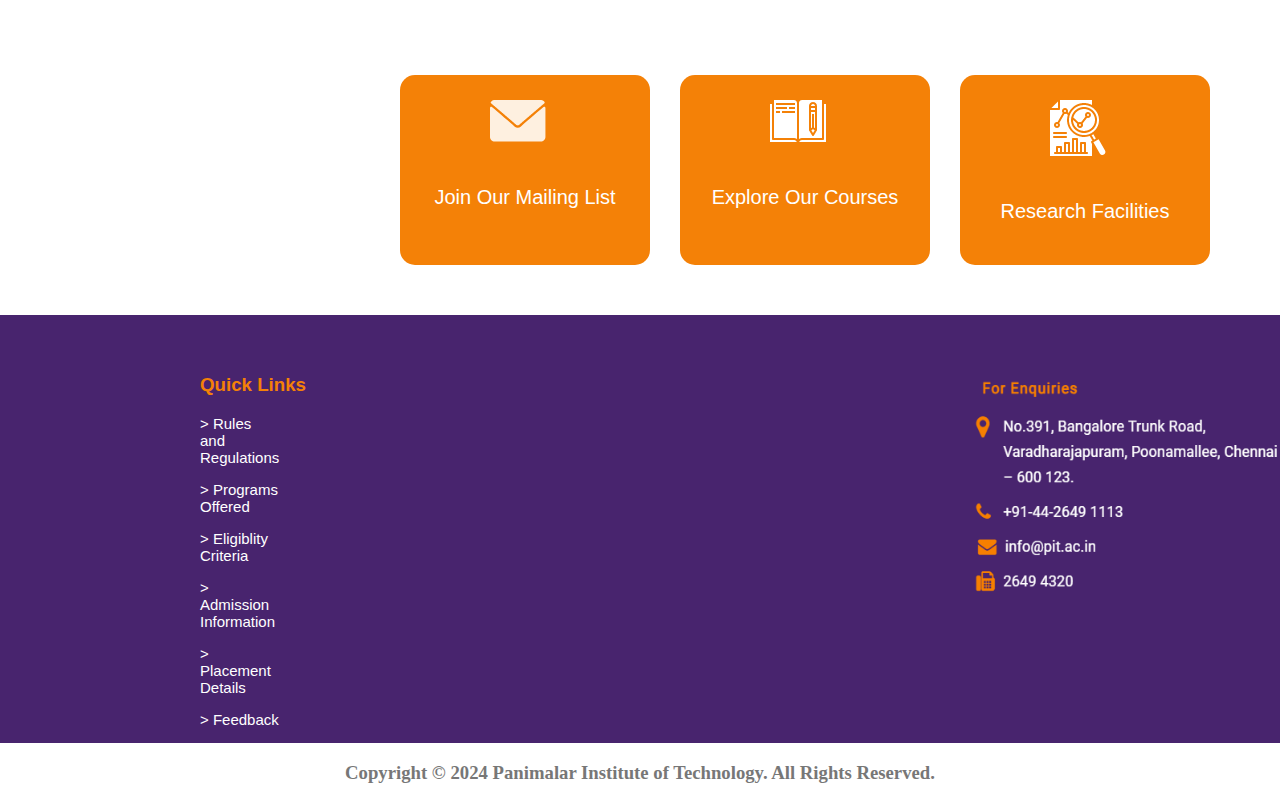
==== commit 4be4cdf9: "Add files via upload" ====
--- a/College.html
+++ b/College.html
@@ -4,7 +4,7 @@
     <meta charset="UTF-8">
     <meta name="viewport" content="width=device-width, initial-scale=1.0">
     <title>Panimalar Institute Of Technology</title>
-    <link rel="icon" type="image/x-icon" href="pit.png" style="width:100px;height: 100px;">
+    <link rel="icon" type="image/x-icon" href="Images/pit.png" style="width:100px;height: 100px;">
     <link rel="stylesheet" href="CSS/style.css">
 <link rel="stylesheet" href="https://cdnjs.cloudflare.com/ajax/libs/font-awesome/4.7.0/css/font-awesome.min.css">
 
@@ -14,27 +14,27 @@
 
     <div class="nav" id="nav">
         <p id="one">For Admission Enquiries</p>
-        <img id="call" src="phone.png"/><p class="num"> 90438 91272 <font color="black">/</font> 90438 90983</p>
+        <img id="call" src="Images/phone.png"/><p class="num"> 90438 91272 <font color="black">/</font> 90438 90983</p>
         <p class="stud">Students Online Grievance</p>
         <p class="news">News &nbsp&nbsp <font color="black">|</font></p>
         <p>Events &nbsp&nbsp<font color="black">|</font></p>
         <p class="screen">Screen Reader</p>
-        <a target="_blank" href="https://www.youtube.com/@panimalarinstituteoftechno8516"><img src="You.png"></a><a target="_blank" href="https://www.linkedin.com/school/panimalar-institute-of-technology/?originalSubdomain=in"><img src="LinkedIn.jpg"></a>
+        <a target="_blank" href="https://www.youtube.com/@panimalarinstituteoftechno8516"><img src="Images/You.png"></a><a target="_blank" href="https://www.linkedin.com/school/panimalar-institute-of-technology/?originalSubdomain=in"><img src="Images/LinkedIn.jpg"></a>
     </div>
 
         <div class="video">
         <video autoplay loop muted>
-            <source src="vid.mp4">
+            <source src="Images/vid.mp4">
         </video>
         <h1>Campus Life @Panimalar</h1>
     </div>
 
     <div class="nav2">
         <div class="nav3">
-            <img src="logo.png"/>
+            <img src="Images/logo.png"/>
         </div>
         <div id="img">
-            <img src="header.png">
+            <img src="Images/header.png">
         </div>
         </div>
         <div class="navbar" id="navbar">
@@ -70,45 +70,45 @@
             <marquee scrollamount="10" direction="left" behavior="scroll">
         <div class="left1">
             <div class="slide1">
-                <img src="one.png" id="four">
+                <img src="Images/one.png" id="four">
                 <p>Oppurtunity to learn and work with <br> IT Professionals</p>
             </div>
             <div class="slide2">
-                <img src="two.png" id="four">
+                <img src="Images/two.png" id="four">
                 <p>Dynamic Syllabus Structure</p>
             </div>
             <div class="slide3">
-                <img src="three.png" id="four">
+                <img src="Images/three.png" id="four">
                 <p>Focus on Comm Skills, not plain <br> old grammar</p>
             </div>
             <div class="slide1">
-                <img src="four.png" id="four">
+                <img src="Images/four.png" id="four">
                 <p>Expert teachers who are active <br> practitioners too</p>
 
             </div>
             <div class="slide2">
-                <img src="five.png" id="four">
+                <img src="Images/five.png" id="four">
                 <p>High Speed Internet, Spacious <br> Classrooms</p>
 
             </div>
             <div class="slide3">
-                <img src="six.png" id="four">
+                <img src="Images/six.png" id="four">
                 <p>Stipend during Training period</p>
 
             </div>
 
             <div class="slide1">
-                <img src="seven.png" id="four">
+                <img src="Images/seven.png" id="four">
                 <p>Assessments adopt open-book, <br> group projects approach.</p>
 
             </div>
             <div class="slide2">
-                <img src="eight.png" id="four">
+                <img src="Images/eight.png" id="four">
                 <p>Practical Exposure to Actual Work</p>
 
             </div>
             <div class="slide3">
-                <img src="nine.png" id="four">
+                <img src="Images/nine.png" id="four">
                 <p>Oppurtunity to learn and work with <br> IT Professionals</p>
             </div>
             </div>
@@ -120,33 +120,33 @@
             <h1 style="color:#48246e">Announcements</h1>
             <marquee scrollamount="4" direction="up" behavior="scroll" onmouseover="this.stop();" onmouseout="this.start();">
             
-        <img src='pdf.png' width="30px"><p> Theory examination NOV/DEC-2023 Timetable for III & IV Year Students<a href=""> III Year, IV Year,</a></p>
-        <img src='pdf.png' width="30px"><p> Practical Timetable for the Apr/May-2023 Examination<a href=""> AIDS, CSBS, CSE, ECE, IT </a></p>
-        <img src='pdf.png' width="30px"><p> Theory Timetable for the Apr/May-2023 Examination -<a href="">  click here, Regulation 2021, Regulation 2017</a></p>
-        <img src='pdf.png' width="30px"><p> Sneha R of PIT has won a cash prize of 25,000 Rupees in UNO MINDS 3.0 conducted by UNO MINDA. -<a href=""> click here</a></p>
-        <img src='pdf.png' width="30px"><p> Rescheduled Exam Time Table Due to Mandous Cylcone -<a href=""> click here</a></p>
-        <img src='pdf.png' width="30px"><p> Anna University Theory Timetable for the Nov/Dec-2022<a href=""> click here, Regulation 2021, Regulation 2017</a></p>
-        <img src='pdf.png' width="30px"><p> Rescheduled - 28th July Exam Postponed -<a href=""> click here</a></p>
-        <img src='pdf.png' width="30px"><p> Anna University Practical Timetable for I Year April/May-2022<a href=""> click here</a></p>
-        <img src='pdf.png' width="30px"><p> Theory Timetable for the April/May-2022 Examination (First Year) - Department Wise <a href=""> click here</a></p>
-        <img src='pdf.png' width="30px"><p> Theory Timetable for the April/May-2022 Examination (First Year) - Overall <a href=""> click here</a></p>
-        <img src='pdf.png' width="30px"><p> Anna University Practical Timetable for the April/May-2022 <a href="">AIDS, CSE, IT, ECE, EEE, MECH</a></p>
-        <img src='pdf.png' width="30px"><p> Anna University Theory Timetable for the April/May-2022 for B.E./B.Tech. - Overall - <a href=""> click here</a></p>
-        <img src='pdf.png' width="30px"><p> Anna University Theory Timetable for the April/May-2022 for B.E./B.Tech. - Department wise - <a href=""> click here</a></p>
-        <img src='pdf.png' width="30px"><p> Academic Schedule for II Semester - Updated - <a href=""> click here</a></p>
-        <img src='pdf.png' width="30px"><p> Practical Timetable for PIT Students (First Year) - <a href=""> click here</a></p>
-        <img src='pdf.png' width="30px"><p> A Revised Re-opening Date & Academic Schedule for II, III & IV Year B.E/B.Tech - Even Semester 2021-22- <a href=""> click here</a></p>
-        <img src='pdf.png' width="30px"><p> First Year Theory Time table (Jan-2022) tobe held on March - <a href=""> click here</a></p>
-        <img src='pdf.png' width="30px"><p> Academic Schedule:: Even Sem 2021-22-College Reopens on 09.03.2022 (Wednesday) - <a href=""> click here</a></p>
-        <img src='pdf.png' width="30px"><p> Rescheduled exam on 19th February tobe on 21st February - <a href=""> click here</a></p>
-        <img src='pdf.png' width="30px"><p> Department wise Time Table - B.E./B.Tech. Degree Examinations Nov/Dec 2021 <a href=""> AIDS, CSE, IT, ECE, EEE, MECH</a></p>
-        <img src='pdf.png' width="30px"><p> IEEE Regiional Exemplary Student Branch Award 2021 Awarded to IEEE PIT Student Branch <a href=""> click here</a></p>
-        <img src='pdf.png' width="30px"><p> Webinar on Key Skills on Writing a Resume<a href=""> click here</a></p>
-        <img src='pdf.png' width="30px"><p> Webinar on Effective Leadership and Team Management <a href=""> click here</a></p>
-        <img src='pdf.png' width="30px"><p> Non Technical Session: Scoutgram <a href=""> click here</a></p>
-        <img src='pdf.png' width="30px"><p> PIT Wishes you a Merry Chirstmas <a href=""> click here</a></p>
-        <img src='pdf.png' width="30px"><p> Creative Resume Writing on 25th & 26th of Dec 2021 <a href=""> click here</a></p>
-        <img src='pdf.png' width="30px"><p> KAPILA: Kalam Program for IP Literacy and Awareness <a href=""> click here</a></p>
+        <img src='Images/pdf.png' width="30px"><p> Theory examination NOV/DEC-2023 Timetable for III & IV Year Students<a href=""> III Year, IV Year,</a></p>
+        <img src='Images/pdf.png' width="30px"><p> Practical Timetable for the Apr/May-2023 Examination<a href=""> AIDS, CSBS, CSE, ECE, IT </a></p>
+        <img src='Images/pdf.png' width="30px"><p> Theory Timetable for the Apr/May-2023 Examination -<a href="">  click here, Regulation 2021, Regulation 2017</a></p>
+        <img src='Images/pdf.png' width="30px"><p> Sneha R of PIT has won a cash prize of 25,000 Rupees in UNO MINDS 3.0 conducted by UNO MINDA. -<a href=""> click here</a></p>
+        <img src='Images/pdf.png' width="30px"><p> Rescheduled Exam Time Table Due to Mandous Cylcone -<a href=""> click here</a></p>
+        <img src='Images/pdf.png' width="30px"><p> Anna University Theory Timetable for the Nov/Dec-2022<a href=""> click here, Regulation 2021, Regulation 2017</a></p>
+        <img src='Images/pdf.png' width="30px"><p> Rescheduled - 28th July Exam Postponed -<a href=""> click here</a></p>
+        <img src='Images/pdf.png' width="30px"><p> Anna University Practical Timetable for I Year April/May-2022<a href=""> click here</a></p>
+        <img src='Images/pdf.png' width="30px"><p> Theory Timetable for the April/May-2022 Examination (First Year) - Department Wise <a href=""> click here</a></p>
+        <img src='Images/pdf.png' width="30px"><p> Theory Timetable for the April/May-2022 Examination (First Year) - Overall <a href=""> click here</a></p>
+        <img src='Images/pdf.png' width="30px"><p> Anna University Practical Timetable for the April/May-2022 <a href="">AIDS, CSE, IT, ECE, EEE, MECH</a></p>
+        <img src='Images/pdf.png' width="30px"><p> Anna University Theory Timetable for the April/May-2022 for B.E./B.Tech. - Overall - <a href=""> click here</a></p>
+        <img src='Images/pdf.png' width="30px"><p> Anna University Theory Timetable for the April/May-2022 for B.E./B.Tech. - Department wise - <a href=""> click here</a></p>
+        <img src='Images/pdf.png' width="30px"><p> Academic Schedule for II Semester - Updated - <a href=""> click here</a></p>
+        <img src='Images/pdf.png' width="30px"><p> Practical Timetable for PIT Students (First Year) - <a href=""> click here</a></p>
+        <img src='Images/pdf.png' width="30px"><p> A Revised Re-opening Date & Academic Schedule for II, III & IV Year B.E/B.Tech - Even Semester 2021-22- <a href=""> click here</a></p>
+        <img src='Images/pdf.png' width="30px"><p> First Year Theory Time table (Jan-2022) tobe held on March - <a href=""> click here</a></p>
+        <img src='Images/pdf.png' width="30px"><p> Academic Schedule:: Even Sem 2021-22-College Reopens on 09.03.2022 (Wednesday) - <a href=""> click here</a></p>
+        <img src='Images/pdf.png' width="30px"><p> Rescheduled exam on 19th February tobe on 21st February - <a href=""> click here</a></p>
+        <img src='Images/pdf.png' width="30px"><p> Department wise Time Table - B.E./B.Tech. Degree Examinations Nov/Dec 2021 <a href=""> AIDS, CSE, IT, ECE, EEE, MECH</a></p>
+        <img src='Images/pdf.png' width="30px"><p> IEEE Regiional Exemplary Student Branch Award 2021 Awarded to IEEE PIT Student Branch <a href=""> click here</a></p>
+        <img src='Images/pdf.png' width="30px"><p> Webinar on Key Skills on Writing a Resume<a href=""> click here</a></p>
+        <img src='Images/pdf.png' width="30px"><p> Webinar on Effective Leadership and Team Management <a href=""> click here</a></p>
+        <img src='Images/pdf.png' width="30px"><p> Non Technical Session: Scoutgram <a href=""> click here</a></p>
+        <img src='Images/pdf.png' width="30px"><p> PIT Wishes you a Merry Chirstmas <a href=""> click here</a></p>
+        <img src='Images/pdf.png' width="30px"><p> Creative Resume Writing on 25th & 26th of Dec 2021 <a href=""> click here</a></p>
+        <img src='Images/pdf.png' width="30px"><p> KAPILA: Kalam Program for IP Literacy and Awareness <a href=""> click here</a></p>
         <img src='pdf.png' width="30px"><p> Congratulations for winning IEEE PES HPSBCP'21 <a href=""> click here</a></p>
         <img src='pdf.png' width="30px"><p> E-Release of ARIIA 2021 by Hon'ble Minister of State for Education on 29.12.2021 <a href=""> click here</a></p>
         <img src='pdf.png' width="30px"><p> A Seminar on Startup <a href=""> click here</a></p>
@@ -192,21 +192,21 @@
 
     <div class="containers">
         <div class="container">
-        <img src="ten.png" id="five"><h1> 3,600 </h1>
+        <img src="Images/ten.png" id="five"><h1> 3,600 </h1>
         <p>Happy Students</p>
-        <img src="eleven.png"><h1>  500 </h1>
+        <img src="Images/eleven.png"><h1>  500 </h1>
         <p>Eminent Faculties</p>
-        <img src="twelve.png"><h1> 102 </h1>
+        <img src="Images/twelve.png"><h1> 102 </h1>
         <p>University Rank Holders</p>
-        <img src="thirteen.png">
+        <img src="Images/thirteen.png">
         <p id="six">Excellent Placements</p><br><br>
-        <img src="fourteen.png"><h1> 7,200 </h1>
+        <img src="Images/fourteen.png"><h1> 7,200 </h1>
         <p>Successful Alumni</p>
         </div>
         <div class="container1">
             <h1><u>Why</u><font color="#f77f00"> Panimalar</font></h1>
-            <img src="campus life.jpg" id="ten"><h3 id="six">Campus Life</h3><img src="indus.jpg" id="eleven"><h3 id="seven">Industry Collaboration</h3>
-            <img src="research.png" id="twelve"><h3 id="eight">Academics & Research</h3><img src="global.jpg" id="thirteen"><h3 id="nine">Global Specialization</h3>
+            <img src="Images/campus life.jpg" id="ten"><h3 id="six">Campus Life</h3><img src="Images/indus.jpg" id="eleven"><h3 id="seven">Industry Collaboration</h3>
+            <img src="Images/research.png" id="twelve"><h3 id="eight">Academics & Research</h3><img src="Images/global.jpg" id="thirteen"><h3 id="nine">Global Specialization</h3>
         </div>
     </div>
 
@@ -217,7 +217,7 @@
     
 <div class="excel1">
     <div class="excel2">
-        <img src="mechanics.jpg" class="image">
+        <img src="Images/mechanics.jpg" class="image">
         <h2>Mechanics</h2>
         <p>The Laboratories in Mechanical Engineering are equipped with state of art facilities..</p>
         <div class="overlay">
@@ -228,7 +228,7 @@
     </div>
       
         <div class="excel2">
-            <img src="robotics.jpg" class="image">
+            <img src="Images/robotics.jpg" class="image">
             <h2>Robotics</h2>
             <p>B.Tech with specialization in Artificial Intelligence & Data Science degree..</p>   
             <div class="overlay">
@@ -238,7 +238,7 @@
         </div>
 
         <div class="excel2">
-            <img src="electronics.jpg" class="image">
+            <img src="Images/electronics.jpg" class="image">
             <h2>Electronics</h2>
             <p>Department of Electronics and Communication Engineering (ECE) was started..</p>
             <div class="overlay">
@@ -250,7 +250,7 @@
 
     <div class="excel3">
         <div class="excel2">
-            <img src="software.jpg" class="image">
+            <img src="Images/software.jpg" class="image">
             <h2>Software</h2>
             <p>The Department imparts best training to the students on Computer Science Engineering..</p>
             <div class="overlay">
@@ -259,7 +259,7 @@
         </div>
     </div>
         <div class="excel2">
-            <img src="csbs.jpg" class="image" width="100%">
+            <img src="Images/csbs.jpg" class="image" width="100%">
             <h2>Business Solution</h2>
             <p>A program integrating computer science and business solutions aims to create expert in technology..</p>
             <div class="overlay">
@@ -269,7 +269,7 @@
         </div>
 
         <div class="excel2">  
-            <img src="MBA.jpeg" class="image">
+            <img src="Images/MBA.jpeg" class="image">
             <h2>Business Application</h2>
             <p>The curriculum typically covers a wide range that combines theoretical knowledge with practical skills..</p>   
             <div class="overlay">
@@ -284,17 +284,17 @@
 
     <div class="incubation">
         <div class="AI">
-            <img src="AI.avif">
+            <img src="Images/AI.avif">
             <div class="AI-con">
-                <img src="Ai.png">
+                <img src="Images/Ai.png">
                 <h3>Artificial Intelligence</h3>
                 <p>Artificial intelligence is a branch of computer science that aims to imbue software with the ability to analyze its environment using either predetermined rules.</p>
             </div>
         </div>
         <div class="DS">
-            <img src="ZERO.avif">
+            <img src="Images/ZERO.avif">
             <div class="DS-con">
-                <img src="Ds.png">
+                <img src="Images/Ds.png">
                 <h3>Data Science</h3>
                 <p>From business and finance or health and medicine, to infrastructure or education, data science plays a vital role in all aspects of the modern world.</p>
             </div>
@@ -304,17 +304,17 @@
     <div class="incubation1">
         <div class="ML">
             <div class="ML-con">
-                <img src="Ml.png">
+                <img src="Images/Ml.png">
                 <h3>Machine Learning</h3>
                 <p>A Fully Managed Service That Removes The Heavy Lifting In The ML Process. Develop High Quality ML Models Faster With Less Effort And Lower Cost.</p>
             </div>
-            <img src="ML.webp">
+            <img src="Images/ML.webp">
 
             </div>
        
         <div class="AUTO">
             <div class="AUTO-con">
-                <img src="Auto.png">
+                <img src="Images/Auto.png">
                 <h3>AutoCad</h3>
                 <p>AutoCAD is a computer-aided design
                     (CAD) program used for 2-D and 3-D
@@ -322,14 +322,14 @@
                     developed and marketed by Autodesk
                     Inc.</p>
             </div>
-            <img src="AUTO.jpg">
+            <img src="Images/AUTO.jpg">
 
         </div>
     </div>
     </div>
     
     <div class="recruiters">
-        <img src="recruit.png">
+        <img src="Images/recruit.png">
     </div>
 
     <h1 id="alumni"> Alumni Testimonials</h1>
@@ -341,7 +341,7 @@
             <p>Panimalar gave me lot of opportunity to improve myself in different skills. It improved my confidence to handle any situation and taking right decision at a right time.</p>
         </div>
             <div class="Alu2">
-            <img src="Alu1.png"/>
+            <img src="Images/Alu1.png"/>
             <h2>Manikandan.R</h2>
             <p>Senior Network Engineer, ACT FIBERNET</p>
         </div>
@@ -352,7 +352,7 @@
             <p>Towards the end of my 4-year journey here, being punctual, disciplined, well read and soft spoken had become more of a second nature. The icing on the cake was getting my first job, with Wipro Technologies, through Campus Recruitment.</p>
             </div>
             <div class="Alu4">
-            <img src="Alu2.png"/>
+            <img src="Images/Alu2.png"/>
             <h2>Ajay Simhan</h2>
             <p>Techno Commercial Business Manager, KKMSOFT (P) LTD</p>
         </div>
@@ -363,7 +363,7 @@
             <p>My technical education is starts at panimalar on 2011-2017 ( Diploma / Engineering) 6 years. Panimalar helps me not only in academic its help me on R & D / how to function the organization / how to build a team / discipline / communication to high level people. Its makes me became an entrepreneur</p>
             </div>
             <div class="Alu6">
-            <img src="Alu3.png"/>
+            <img src="Images/Alu3.png"/>
             <h2>GokulaKrishnan</h2>
             <p>Chief Executive Officer, GO TECH Solutions
             </p>
@@ -375,15 +375,15 @@
         <h1>Experience Panimalar <font color="#f48107">& Enlighten your future</font></h1>
         <div class="enlights">
             <div class="enlight1">
-                <img src="mail.png">
+                <img src="Images/mail.png">
                 <p>Join Our Mailing List</p>
             </div>
             <div class="enlight2">
-                <img src="course.png">
+                <img src="Images/course.png">
                 <p>Explore Our Courses</p>
             </div>
             <div class="enlight3">
-                <img src="research1.png">
+                <img src="Images/research1.png">
                 <p>Research Facilities</p>
 
             </div>
@@ -401,7 +401,7 @@
             <p>> Feedback</p>
         </div>
         <div class="address">
-            <img src="address.png">
+            <img src="Images/address.png">
         </div>
         </div>
 
@@ -409,7 +409,7 @@
         </h3>
         
 
-<img onclick="topFunction()" id="myBtn" title="Go to top" src="uparrow.png">
+<img onclick="topFunction()" id="myBtn" title="Go to top" src="Images/uparrow.png">
 
 <script>
     let mybutton = document.getElementById("myBtn");
--- a/CSS/style.css
+++ b/CSS/style.css
@@ -0,0 +1,1048 @@
+body{
+    margin: 0;
+    right:0;
+    left:0
+}
+
+.nav{
+    background-color: #f77f00;
+    color: white;
+    display:flex;
+    padding-left: 125px;
+}
+
+.num{
+    margin-right: 110px;
+    cursor:pointer;
+}
+
+.stud{
+    margin-right: 130px;
+    cursor:pointer;
+}
+
+.screen{
+    margin-right: 60px;
+    cursor: pointer;
+}
+
+#call{
+    margin-top: 18px;
+    width:18px;
+    height:18px;
+    cursor: pointer;
+}
+
+.nav img{
+    width:30px;
+    height: 30px;
+    border-radius: 100%;
+    margin-top: 14px;
+    margin-left:10px;
+    cursor: pointer;
+}
+
+.nav p{
+    margin-top: 20px;
+    margin-left: -20px;
+    padding-left: 30px;
+    font-size: 16px;
+    font-family: Arial, Helvetica, sans-serif;
+    cursor: pointer;
+}
+
+#one{
+    margin-top: 10px;
+    border-radius: 40px;
+    padding: 8px 10px;
+    animation: blink 2s infinite;
+    font-size: 17px;
+    font-family: Arial, Helvetica, sans-serif;
+    cursor: pointer;
+}
+
+@keyframes blink{
+    0%{
+        background-color: #f48107;
+        color: #fff;
+        padding: 8px 10px;
+        font-size: 17px;
+        font-family: Arial, Helvetica, sans-serif;
+    }
+    100%{
+        background-color: #0e254f;
+        opacity: 2;
+        color: #fff;
+        padding: 8px 10px;
+        font-size: 17px;
+        font-family: Arial, Helvetica, sans-serif;
+    }
+}
+
+.nav2{
+    display: flex;
+    background-color:rgba(72, 36, 110, 0.65) !important;
+    color: white;
+    position: absolute; 
+    top: 0;
+    right: 0;
+    left:0;
+    margin-top: 4.1%;
+    padding-left: 20px;
+}
+.navbar{
+    position: -webkit-sticky;
+    position: sticky;
+    top: 0;
+    z-index: 1;
+
+}
+
+.navbar1{
+    background-color:rgba(72, 36, 110, 0.65) !important;
+    display: flex;
+    padding-left: 20px;
+    cursor:pointer;
+    margin-top: -761px;
+    z-index: 1;
+
+}
+
+video{
+    width: 100%;
+    background-repeat: no-repeat;
+    left:0;
+    right: 0;
+}
+
+.video h1{
+    z-index: 1;
+    position: absolute;
+    margin-top: -50px;
+    margin-left: 73%;
+    font-size: 35px;
+    font-style: italic;
+    font-weight: bolder;
+    color: #f48107;
+    text-shadow: black;
+}
+
+.nav3 img{
+    width:300px;
+    margin-left: 90px;
+    cursor: pointer;
+    
+}
+
+#img img{
+    border-radius: 15px;
+    width: 100%;
+    height:80px;
+    cursor: pointer;
+}
+.navbar1 i{
+    color: #fff;
+}
+.navbar1 i:hover{
+    color: #f48107;
+    text-decoration: underline;
+    text-underline-offset: 15px;
+
+}
+
+.navbar1 #two{
+    color:#fff;
+    font-size: 17px;
+    font-weight: bold;
+    font-family: Arial, Helvetica, sans-serif;
+    margin-right:15px;
+    padding: 15px;
+    text-decoration: none;
+    
+}
+.navbar1 a:hover{
+    color:#f48107;
+    text-decoration: underline;
+
+}
+#two:hover{
+    color:#f48107;
+    text-decoration: underline;
+    text-underline-offset: 15px;
+}
+
+.navbar1 .two{
+    margin-left: 150px;
+}
+.dropdown{
+    position: relative;
+    display: inline-block;
+    margin-top: 15px;
+}
+#academic{
+    color: #444444;
+    padding: 15px;
+
+}
+
+.dropdown:hover .dropdown-content
+{
+    display: block;
+    margin-top: 21px;
+    background-color:#fff;
+
+}
+.dropdown-content{
+    display: none;
+    position: absolute;
+    min-width: 260px;
+    box-shadow: 0px 8px 16px 0px rgba(0,0,0,0.2);
+    z-index: 1;
+    background-color: #fff;
+    color: #444444;
+}
+.dropdown-content #academic{
+    padding: 15px;
+    text-decoration: none;
+    line-height: 20px;
+    display: block;
+    font-size: 14px;
+    color:#777777;
+    font-family: Arial, Helvetica, sans-serif;
+    border-left: 3px solid white;
+}
+.dropdown-content #academic:hover{
+    padding: 15px;
+    text-decoration: none;
+    color: #f48107;
+    border-left: 3px solid #f48107;
+}
+.navbar1 #three{
+    background-color:#f48107;
+    border-radius: 5px;
+    color: white;
+    font-size: 15px;
+    font-family: Arial, Helvetica, sans-serif;
+    padding: 10px;
+    margin-right: 10px;
+    margin-bottom: 10px;
+    margin-top: 8px;
+    text-decoration: none;
+    
+}
+.navbar1 a{
+    color: white;
+    text-decoration: none;
+}
+
+.main{
+    display: flex;
+    margin-top: 696px;
+    
+}
+
+.side{
+    width:50%;
+    text-align: center;
+    background-color: #f77f00;
+    overflow-x: hidden;
+    margin-top: 5px;
+}
+
+.main h1{
+    padding-top: 10px;
+    color: white;
+}
+
+.main #four{
+    width:100px;           
+}
+.left{
+    margin-left: 20px;
+    margin-right: 20px;
+
+}
+.left1{
+    display: flex;
+    font-size: 18px;
+    text-align: center;     
+    color: white;
+}
+.left1 p{
+    text-align: center;
+    line-height: 1.66em;
+    font-size: 16px;
+    font-family: Arial, Helvetica, sans-serif;
+
+}
+
+.slide1{
+    background-color: #48246e;
+    border-radius: 20px;
+    width:300px;
+    height:200px;
+    box-sizing: border-box;
+    margin:10px;
+    padding: 15px;
+}
+
+.slide2{
+    background-color: #48246e;
+    border-radius: 20px;
+    width:300px;
+    height:200px;
+    box-sizing: border-box;
+    margin:10px;
+    padding: 15px;
+}
+
+.slide3{
+    background-color: #48246e;
+    border-radius: 20px;
+    width:300px;
+    height:200px;
+    box-sizing: border-box;
+    margin:10px;
+    padding: 15px;
+}
+
+.right{
+    margin-left: 20px;
+    padding: 0px !important;
+    overflow: hidden;
+    width: 50%;
+}
+.right marquee{
+    max-height: 210px !important;
+    white-space: initial;
+    overflow-y: hidden;
+
+}
+
+.right p{
+    margin-top: -25px;
+    margin-left: 35px;
+    font-size: 15px;
+    font-family: Arial, Helvetica, sans-serif;
+    color: #777777;
+    overflow-y: hidden;
+}
+.right a{
+    text-decoration: none;
+    font-size: 15px;
+    font-family: Arial, Helvetica, sans-serif;
+    color: #f48107;
+}
+.containers{
+    padding-left: 120px;
+    background-color: #48246e;
+    display: flex;
+
+}
+
+.container{
+    background-color: #f77f00;
+    padding-right: 20px;
+    color: white;
+    width: 600px;           
+}
+
+.container img{
+    padding: 20px;
+}
+
+.container h1{
+    margin-top: -80px;
+    margin-left: 120px;
+}
+
+.container p{
+    margin-left: 120px;
+    font-size: 19px;
+    font-weight: 700;
+}
+
+#five{
+    margin-top: 50px;
+}
+
+#six{
+    margin-top: -70px;
+}
+
+.container1{
+    margin-left: 20px;
+}
+
+.container1 h1{
+    color: white;
+    font-size: 45px;
+    font-weight: 100;
+    text-underline-position: under;
+    text-underline-offset: 10px;
+    font-family:'Trebuchet MS', 'Lucida Sans Unicode', 'Lucida Grande', 'Lucida Sans', Arial, sans-serif;
+}
+
+.container1 h3{
+    position: absolute;
+    font-size: 16px;
+    background-color: #48246e96;
+    padding: 5px 20px;
+    font-weight: bolder;
+    text-align: center;
+    font-family:Arial, Helvetica, sans-serif;
+    color: #fff;
+    opacity: 0.8;
+}
+
+.container1 #six{
+    margin-top: -62px;
+    position: -webkit-sticky;
+}
+
+.container1 #seven{
+    margin-top: -62px;
+    margin-left: 415px;
+    position: -webkit-sticky;
+}
+
+.container1 #eight{
+    margin-top: -62px;
+    position: -webkit-sticky;
+}
+
+.container1 #nine{
+    margin-top: -62px;
+    margin-left: 415px;
+    position: -webkit-sticky;
+}
+
+.container1 img{
+    width: 400px;
+    height: 250px;
+    padding: 0px 10px 30px;
+    cursor: pointer;
+}
+
+#ten{
+    transition: transform .2s;
+}
+
+#ten:hover{
+    transform:scale(1.01);
+}
+
+#eleven{
+    transition: transform .2s;
+}
+
+#eleven:hover{
+    transform:scale(1.01);
+}
+
+#twelve{
+    transition: transform .2s;
+}
+
+#twelve:hover{
+    transform:scale(1.01);
+}
+
+#thirteen{
+    transition: transform .2s;
+}
+
+#thirteen:hover{
+    transform:scale(1.01);
+}
+
+.excel{
+    text-align: center;
+    padding: 20px;
+    background-color: antiquewhite;
+
+}
+
+.excel h1{
+    font-size: 40px;
+    font-family:Arial, Helvetica, sans-serif;
+}
+
+.excel p{
+    font-size: 20px;
+}
+
+.excel1{
+    display: flex;
+    position: relative;
+    padding-left: 200px;
+    background-color: antiquewhite;
+    padding-bottom: 20px;
+
+}
+
+.excel3{
+    padding-top: 20px;
+    display: flex;
+    padding-left: 200px;
+    background-color: antiquewhite;
+    padding-bottom: 50px;
+}
+
+.excel2 {
+    position: relative;
+    width: 360px;
+    height:390px;
+    margin-right: 30px;
+    background-color: white;
+    border-radius: 10px;
+    box-shadow: 6px 10px 5px #cecece;
+
+
+}
+
+.excel2 p{
+    color: #777777;
+    padding-left:20px;
+    padding-right:20px;
+    font-size: 16px;
+    text-align: left;
+    line-height: 1.66em;
+    font-family: Arial, Helvetica, sans-serif;
+
+
+}
+
+.excel2 h2{
+    padding-left: 20px;
+}
+
+.image {
+    display: block;
+    border-radius: 10px;
+    height:220px;
+    width: 100%;
+}
+
+.overlay {
+    position: absolute;
+    bottom: 0;
+    left: 0;
+    right: 0;
+    background-color:rgba(72, 36, 110, 0.8);
+    border-radius: 10px;
+    overflow: hidden;
+    width: 360px;
+    height: 0;
+    transition: 0.5s ease;
+}
+
+.overlay h2{
+    text-align: center;
+}
+
+.excel2:hover .overlay {
+    height: 52%;
+}
+
+.text {
+    color: white;
+    font-size: 16px;
+    padding-left: 20px;
+    padding-right: 20px;
+    text-align: center;
+    line-height: 22px;
+    font-family: Arial, Helvetica, sans-serif;
+}
+
+.incubation{
+    width: 50%;
+    display: flex;
+}
+
+.AI{
+    display: flex;
+}
+
+.AI img{
+    width:379px;
+    height:270px;
+}
+
+.AI-con img{
+    width:85px;
+    height: 80px;
+    margin-left: 140px;
+    padding-top: 20px;
+}
+
+.AI-con{
+    color:#fff;
+    background-color: #48246e;
+    width:380px;
+    height:270px;
+    
+}
+
+.AI-con h3{
+    text-align: center;
+}
+
+.AI-con P{
+    font-size: 14px;
+    font-weight: 400;
+    font-family:Arial, Helvetica, sans-serif;
+    text-align: center;
+    padding-left: 20px;
+    padding-right: 20px;
+    line-height: 1.66em;
+}
+
+.DS{
+    display: flex;
+}
+
+.DS img{
+    width:379px;
+    height:270px;
+
+
+}
+
+.DS-con img{
+    width:85px;
+    height: 80px;
+    margin-left: 140px;
+    padding-top: 20px;
+}
+
+.DS-con{
+    background-color: #f48107;
+    width:380px;
+    height:270px;
+    color:#fff;
+}
+
+.DS-con h3{
+    text-align: center;
+}
+
+.DS-con P{
+    font-size: 14px;
+    font-weight: 400;
+    font-family:Arial, Helvetica, sans-serif;
+    text-align: center;
+    padding-left: 20px;
+    padding-right: 20px;
+    line-height: 1.66em;
+}
+
+.incubation1{
+    width: 50%;
+    display: flex;
+
+}
+
+.ML{
+    display: flex;
+
+}
+
+.ML img{
+    width:380px;
+    height:270px;
+
+}
+
+.ML-con img{
+    width:85px;
+    height: 80px;
+    margin-left: 140px;
+    padding-top: 20px;
+}
+
+.ML-con{
+    background-color: #48246e;
+    width:379px;
+    height:270px;
+    color:#fff;
+
+}
+
+.ML-con h3{
+
+    text-align: center;
+}
+
+.ML-con P{
+    font-size: 14px;
+    font-weight: 400;
+    font-family:Arial, Helvetica, sans-serif;
+    text-align: center;
+    padding-left: 20px;
+    padding-right: 20px;
+    line-height: 1.66em;
+
+}
+
+.AUTO{
+    display: flex;
+
+}
+
+.AUTO img{
+    width:380px;
+    height:270px;
+
+}
+
+.AUTO-con img{
+    width:80px;
+    height: 80px;
+    margin-left: 140px;
+    padding-top: 20px;
+}
+
+.AUTO-con{
+    background-color: #f48107;
+    width:379px;
+    height:270px;
+    color:#fff;
+}
+
+.AUTO-con h3{
+    text-align: center;
+}
+
+.AUTO-con P{
+    font-size: 14px;
+    font-weight: 400;
+    font-family:Arial, Helvetica, sans-serif;
+    text-align: center;
+    padding-left: 20px;
+    padding-right: 20px;
+    line-height: 1.66em;
+}
+
+#myBtn {
+    display: none;
+    position: fixed;
+    bottom: 20px;
+    right: 30px;
+    z-index: 99;
+    border: none;
+    background-color:#f48107;
+    color: white;
+    cursor: pointer;
+    width:30px;
+    height: 30px;
+    border-radius: 50px;
+}
+
+.recruiters img{
+    width:100%;
+}
+
+#alumni{
+    text-align: center;
+    color: #f48107;
+    font-size: 40px;
+    font-family: Arial, Helvetica, sans-serif;
+    font-weight: 700;
+}
+
+.Alumni{
+    display: flex;
+    margin-left: 130px;
+    margin-top: -20px;
+}
+
+.Alumni1{
+    padding-top: 10px;
+    padding-left: 20px;
+    padding-right: 20px;
+}
+
+.Alumni2{
+    padding-top: 10px;
+    padding-left: 20px;
+    padding-right: 20px;
+}
+
+.Alumni3{
+    padding-top: 10px;
+    padding-left: 20px;
+    padding-right: 20px;
+
+}
+
+.Alu1{
+    width:380px;
+    height: 350px;
+    display: block;
+    background-color: #48246e;
+}
+
+.Alu2 img{
+    width: 95px;
+    height: 95px;
+    border-radius: 50px;
+    margin-top: -50px;
+    margin-left: 150px;
+}
+
+.Alu1 p{
+    padding-top: 20px;
+    text-align:center;
+    font-size: 17px;
+    line-height: 1.55em;
+    font-family: Arial, Helvetica, sans-serif;
+    padding-left: 15px;
+    padding-right: 20px;
+    color: #fff;
+}
+
+.Alu2{
+    background-color: #fff;
+    width: 380px;
+    height: 200px;
+    display: block;
+    box-shadow: 2px 2px 9px 2px #dddddd;
+}
+
+.Alu2 h2{
+    font-family: Arial, Helvetica, sans-serif;
+    text-align: center;
+    color: #444444;
+}
+
+.Alu2 p{
+    color:#777777;
+    text-align: center;
+    font-size: 18px;
+    line-height: 1.33em;
+    font-style: italic;
+    margin: 0px 10px 10px;
+}
+
+.Alu3{
+    background-color: #48246e;
+    width:380px;
+    height: 350px;
+}
+
+.Alu3 h2{
+    font-family: Arial, Helvetica, sans-serif;
+    text-align: center;
+}
+
+.Alu3 h4{
+    text-align: center;
+    font-size: 18px;
+    font-style: italic;
+    font-weight: normal;
+
+}
+
+.Alu3 p{
+    padding-top: 20px;
+    text-align:center;
+    color: #fff;
+    line-height: 1.44em;
+    font-size: 17px;
+    font-family: Arial, Helvetica, sans-serif;
+    padding-left: 15px;
+    padding-right: 20px;
+}
+
+.Alu4 img{
+    width: 95px;
+    height: 95px;
+    border-radius: 50px;
+    margin-top: -50px;
+    margin-left: 150px;
+
+}
+
+.Alu4{
+    background-color: #fff;
+    width: 380px;
+    height: 200px;
+    display: block;
+    box-shadow: 2px 2px 9px 2px #dddddd;
+}
+
+.Alu5{
+    background-color: #48246e;
+    width:380px;
+    height: 350px;
+
+}
+
+.Alu4 h2{
+    font-family: Arial, Helvetica, sans-serif;
+    text-align: center;
+    color:#444444;
+}
+
+.Alu4 p{
+    color:#777777;
+    text-align: center;
+    font-size: 18px;
+    line-height: 1.33em;
+    font-style: italic;
+    margin: 0px 10px 10px;
+
+}
+
+.Alu5 p{
+    padding-top: 20px;
+    text-align:center;
+    color:#fff;
+    font-size: 17px;
+    line-height: 1.44em;
+    font-family: Arial, Helvetica, sans-serif;
+    padding-left: 15px;
+    padding-right: 20px;
+}
+
+.Alu6 h2{
+    text-align: center;
+    color: #444444;
+    font-family: Arial, Helvetica, sans-serif;
+
+}
+
+.Alu6 p{
+    color:#777777;
+    text-align: center;
+    font-size: 18px;
+    line-height: 1.33em;
+    font-style: italic;
+    margin: 0px 10px 10px;
+}
+
+.Alu6 img{
+    width: 95px;
+    height: 95px;
+    border-radius: 50px;
+    margin-top: -50px;
+    margin-left: 135px;
+
+}
+
+.Alu6{
+    background-color: #fff;
+    width: 380px;
+    height: 200px;
+    display: block;
+    box-shadow: 2px 2px 9px 2px #dddddd;
+}
+
+.quick h3{
+    padding-top: 40px;
+    padding-left: 200px;
+    color: #f48107;
+    font-family: Arial, Helvetica, sans-serif;
+}
+.quick p{
+    font-size: 15px;
+    font-family: Arial, Helvetica, sans-serif;
+    padding-left: 200px;
+    padding-right: 200px;
+    color: #fff;
+    cursor: pointer;
+}
+.enlight h1{
+    text-align: center;
+    padding-top: 30px;
+    color: #fff;
+    font-size: 40px;
+}
+.enlight{
+    background-image: url('experience_bg.jpg');
+    width: 100%;
+    background-repeat: no-repeat;
+    background-attachment: fixed;
+    background-size: cover;
+}
+.enlights{
+    display: flex;
+    margin-left: 350px;
+    padding: 50px;
+    
+}
+.enlight1{
+    width: 250px;
+    height: 190px;
+    box-sizing: border-box;
+    border-radius: 15px;
+    background-color: #f48107;
+    margin-right: 30px;
+}
+.enlight1 p{
+    color:#fff;
+    font-size: 20px;
+    font-family: Arial, Helvetica, sans-serif;
+    text-align: center;
+    margin-top: 40px;
+}
+.enlight1 img{
+    margin-left: 90px;
+    margin-top: 25px;
+}
+.enlight2{
+    width: 250px;
+    height: 190px;
+    box-sizing: border-box;
+    border-radius: 15px;
+    background-color: #f48107;
+    margin-right: 30px;
+
+}
+.enlight2 p{
+    color:#fff;
+    font-size: 15px;
+    font-family: Arial, Helvetica, sans-serif;
+    text-align: center;
+    margin-top: 40px;
+    font-size: 20px;
+}
+.enlight2 img{
+    margin-left: 90px;
+    margin-top: 25px;
+}
+
+.enlight3{
+    width: 250px;
+    height: 190px;
+    box-sizing: border-box;
+    border-radius: 15px;
+    background-color: #f48107;
+}
+.enlight3 p{
+    color:#fff;
+    font-size: 15px;
+    font-family: Arial, Helvetica, sans-serif;
+    text-align: center;
+    margin-top: 40px;
+    font-size: 20px;
+}
+
+.enlight3 img{
+    margin-left: 90px;
+    margin-top: 25px;
+}
+.footer{
+    display: flex;
+    background-color: #48246e;
+    box-sizing: border-box;
+}
+
+
+.address img{
+    padding-left: 450px;
+    padding-top: 20px;
+    width:490px;
+    height: 320px;
+}
